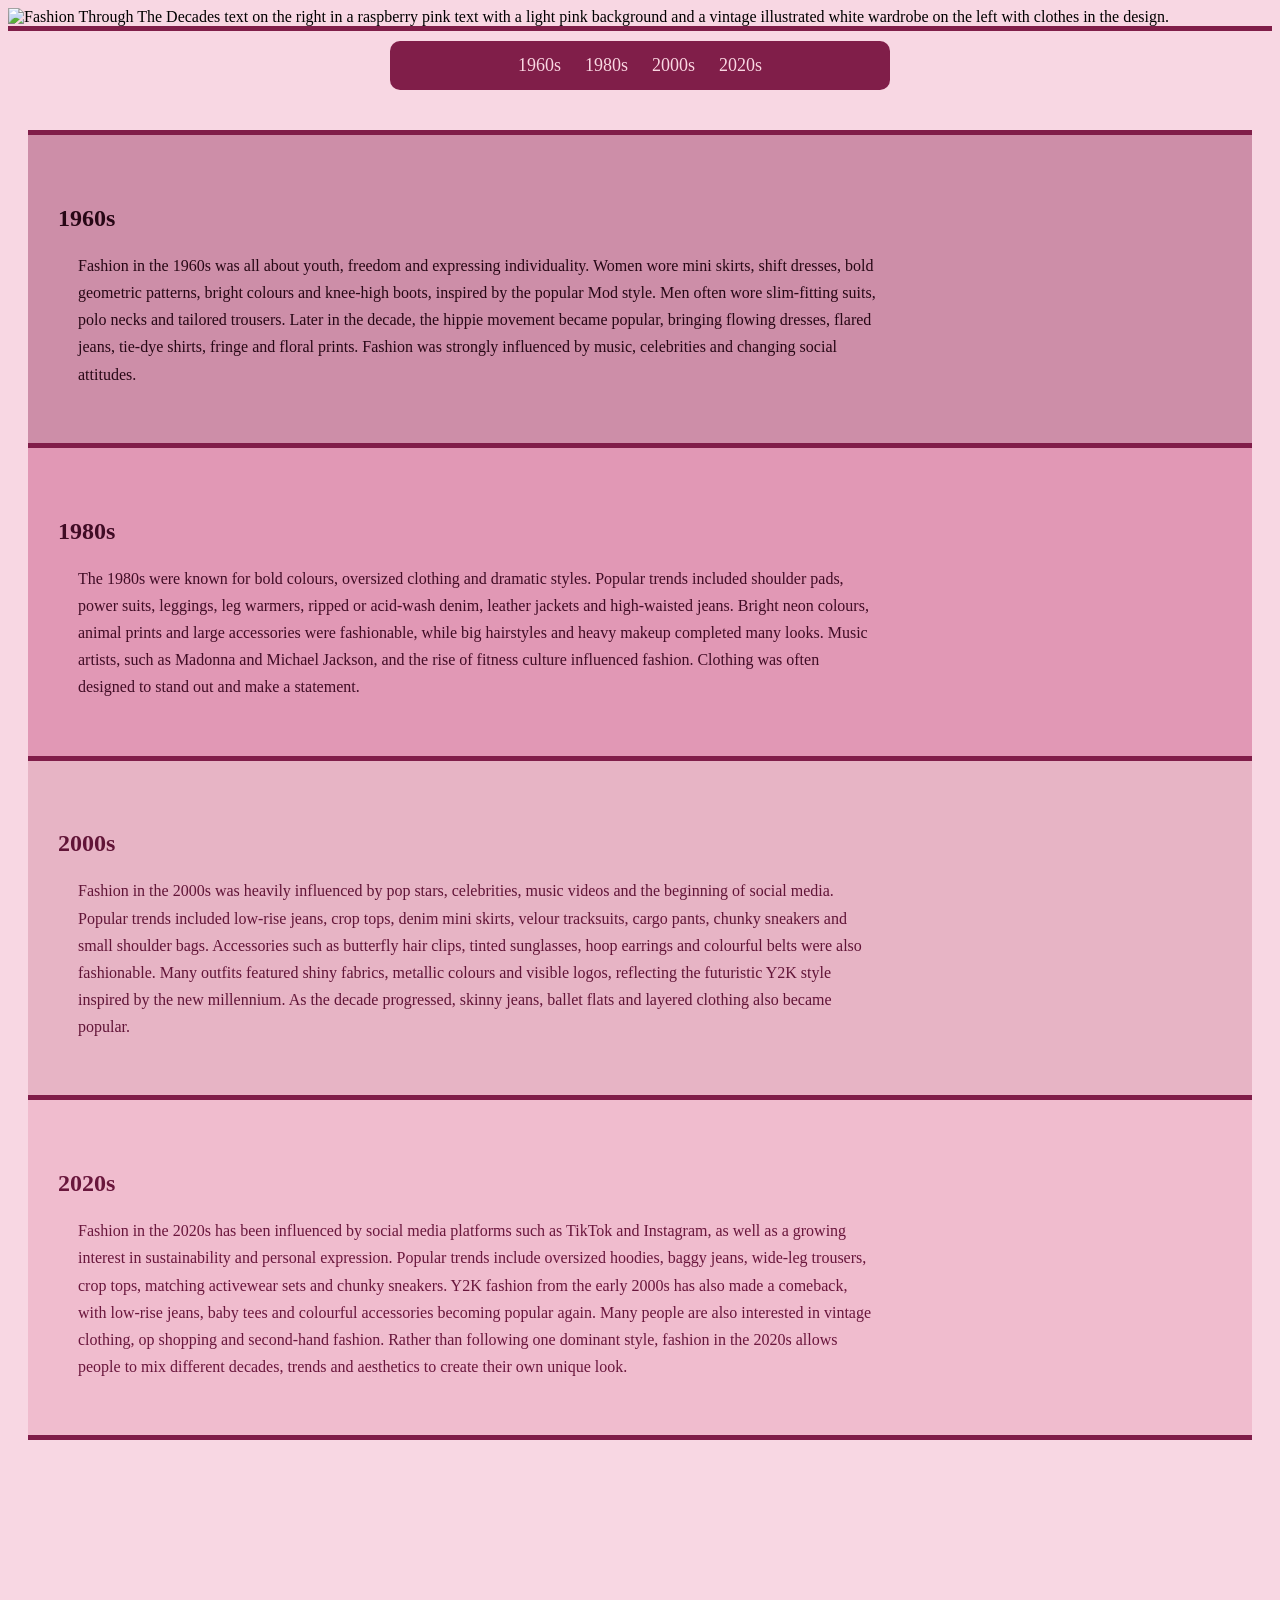
==== index.html @ 9239449c "HTML Code Commenting I have done by code commenting for both HTML Pages which consists of my main pa" ====
<!DOCTYPE html>
<html lang="en">
<head>
    <meta charset="UTF-8">
    <meta name="viewport" content="width=device-width, initial-scale=1.0">
    <title>Document</title>
    <!-- Link to your external CSS stylesheet -->
    <link rel="stylesheet" href="style.css">
</head>
<body class="homePage">
    <!-- Displays the banner at the top of the website -->
    <img src="images/banner.png" alt="Fashion Through The Decades text on the right in a raspberry pink text with a light pink background and a vintage illustrated white wardrobe on 
    the left with clothes in the design." class="banner">
    
    <!-- Adds a decorative line below the banner image -->
      <div class="banner-line"></div>

      <!-- Navigation bar with links to different decades -->
      <nav class="navbar">
        <a href="#1960s">1960s</a>
        <a href="#1980s">1980s</a>
        <a href="#2000s">2000s</a>
        <a href="#2020s">2020s</a>
    </nav>
    
    <!-- Main content section for the website -->
    <section class="slide1">

        <!-- 1960s section: describes the fashion trends in 1960 -->
        <section id="1960s" class="decade-section decade1960s">
            <h2>1960s</h2>
            <p> Fashion in the 1960s was all about youth, freedom and expressing individuality. Women wore mini skirts, 
                shift dresses, bold geometric patterns, bright colours and knee-high boots, inspired by the popular Mod 
                style. Men often wore slim-fitting suits, polo necks and tailored trousers. Later in the decade, the hippie 
                movement became popular, bringing flowing dresses, flared jeans, tie-dye shirts, fringe and floral prints. 
                Fashion was strongly influenced by music, celebrities and changing social attitudes. </p>
            </section>

           <!-- 1980s section; describes the fashion trends in 1980 -->
            <section id="1980s" class="decade-section decade1980s">
            <h2>1980s</h2>
            <p> The 1980s were known for bold colours, oversized clothing and dramatic styles. Popular trends included shoulder 
                pads, power suits, leggings, leg warmers, ripped or acid-wash denim, leather jackets and high-waisted jeans. 
                Bright neon colours, animal prints and large accessories were fashionable, while big hairstyles and heavy
                 makeup completed many looks. Music artists, such as Madonna and Michael Jackson, and the rise of fitness 
                 culture influenced fashion. Clothing was often designed to stand out and make a statement. </p>
            </section>

            <!-- 2000s section: describes the fashion trends in 2000 -->
            <section id="2000s" class="decade-section decade2000s">
            <h2>2000s</h2>
            <p> Fashion in the 2000s was heavily influenced by pop stars, celebrities, music videos and the beginning of social 
                media. Popular trends included low-rise jeans, crop tops, denim mini skirts, velour tracksuits, cargo pants, chunky 
                sneakers and small shoulder bags. Accessories such as butterfly hair clips, tinted sunglasses, hoop earrings and 
                colourful belts were also fashionable. Many outfits featured shiny fabrics, metallic colours and visible logos, 
                reflecting the futuristic Y2K style inspired by the new millennium. As the decade progressed, skinny jeans, ballet 
                flats and layered clothing also became popular. </p>
            </section>


          <!-- 2020s section: describes the fashion trends in 2020 -->
            <section id="2020s" class="decade-section decade2020s">
            <h2>2020s</h2>
            <p> Fashion in the 2020s has been influenced by social media platforms such as TikTok and Instagram, as well as a growing 
                interest in sustainability and personal expression. Popular trends include oversized hoodies, baggy jeans, wide-leg trousers, 
                crop tops, matching activewear sets and chunky sneakers. Y2K fashion from the early 2000s has also made a comeback, with low-rise jeans, 
                baby tees and colourful accessories becoming popular again. Many people are also interested in vintage clothing, op shopping and 
                second-hand fashion. Rather than following one dominant style, fashion in the 2020s allows people to mix different decades, trends and 
                aesthetics to create their own unique look. </p>
            </section>



        </section>
        <!-- Content for the first slide goes here -->
    </section>
    <!-- Your visible website content goes here -->
    <!-- Link to your external JavaScript file -->
    <script src="script.js"></script>
</body>
</html>
---- style.css ----
/* Loads the custom font used throughout the website. */
@font-face {
    font-family: "fashionFont";
    src: url("fonts/fashionFont.ttf") format("truetype");
    font-weight: normal;
    font-style: normal;
    font-display: swap;
}

* {
    box-sizing: border-box;
}

/* Sets the page background colour and removes margins
body {
    margin: 0;
    background: #ffe3f0;
}

/* Positions the video across the screen. */
#myVideo {
    position: fixed;
    width: 100%;
    height: 100%;
    object-fit: contain;
}

.content {
    position: absolute;
    top: 50%;
    left: 50%;
    transform: translate(-50%, -50%);
}

/* Styles the button on the video landing page. */
#myBtn {
    width: 100px;
    font-size: 16px;
    padding: 8px;
    border: none;
    background: #000;
    color: #fff;
    cursor: pointer;

    /* Hides the button until the animation finishes */
      visibility: hidden;
    animation: showButton 0s linear 3.75s forwards;
}
/* Changes the button colour when the user hovers over it. */
#myBtn:hover {
    background: #ddd;
    color: black;
}

@keyframes showButton {
    to {
        visibility: visible;
    }
}
/* Sets the background colour for the home apge */
.homePage {
    background-color: #f8d7e3;
}
/* Makes the banner fill the page width. */
.banner {
    width: 100%;
    height: auto;
    display: block;
}

/* Styles the main section of the website. */
.slide1 {
    background-color: #f8d7e3;
    padding: 20px;
    height: 5000px;
}
/* Adds a pink line underneath the banner. */
.banner-line {
    width: 100%;
    height: 5px;
    background-color: #801E49;
    margin: 0px auto;
}

.navbar{
    display: flex;
    justify-content: center;
    align-items: center;
/* sets the colours and apperance of the nav bar. */
    background-color: #801E49;
    border-radius: 10px;
/* Controls the width and spacing of the nav bar. */
    width: 500px;
    max-width: 900px;
    margin: 10px auto 20px;
    padding: 6px 10px;

    box-sizing: border-box;
}
/* Styles the links in the nav bar. */
.navbar a {
    color: #f9d7e2;
    text-decoration: none;
    font-family: "fashionFont";
    font-size: 18px;

    padding: 8px 12px;
    border-radius: 8px;
    transition: all 0.2s ease;
}

/* Changes the link color when the user hovers of each deacde on the nav bar. */
.navbar a:hover {
   background-color: #f9d7e2;
   color: #801E49;
}

/* Has a smooth scrolling effect when navigating between sections. */
html{
    scroll-behavior: smooth;
}

/* Adds spacing around each of the decad sections. */
.decade-section{
    scroll-margin-top: 20px;
    padding: 50px 30px;
}

/* Sets the width, spacing and line height of the paragraphs. */
p {
    max-width: 800px;
    margin: 5px 0 5px 20px;
    line-height: 1.7;
    padding: 0;
}

/* Applys the custom font to the H2 heading. */
h2 {
 font-family: "fashionFont", serif;
}

/* sets the background and text colours for the 1960s section. */
.decade1960s {
    background-color: #cd8ea8;
    color: #270715;
}
/* Sets the background and text colours for the 1980s section. */
.decade1980s {
    background-color: #e198b5;
    color: #400c25;
}
/* Sets the background and text colours for the 2000s section */
.decade2000s {
    background-color: #e7b4c5;
    color: #611437;
}

/* Sets the background and text colours for the 2020s section. */
.decade2020s {
    background-color: #F0BCCE;
    color: #69163C;
}
/* Adds a pink border between all decade sectiobs. */
.decade1960s,
.decade1980s,
.decade2000s,
.decade2020s {
    border-bottom: 5px solid #801d49;
}

/* Adds a top border above the 1960s section to create a seperation. */
.decade1960s {
    border-top: 5px solid #801E49;
}
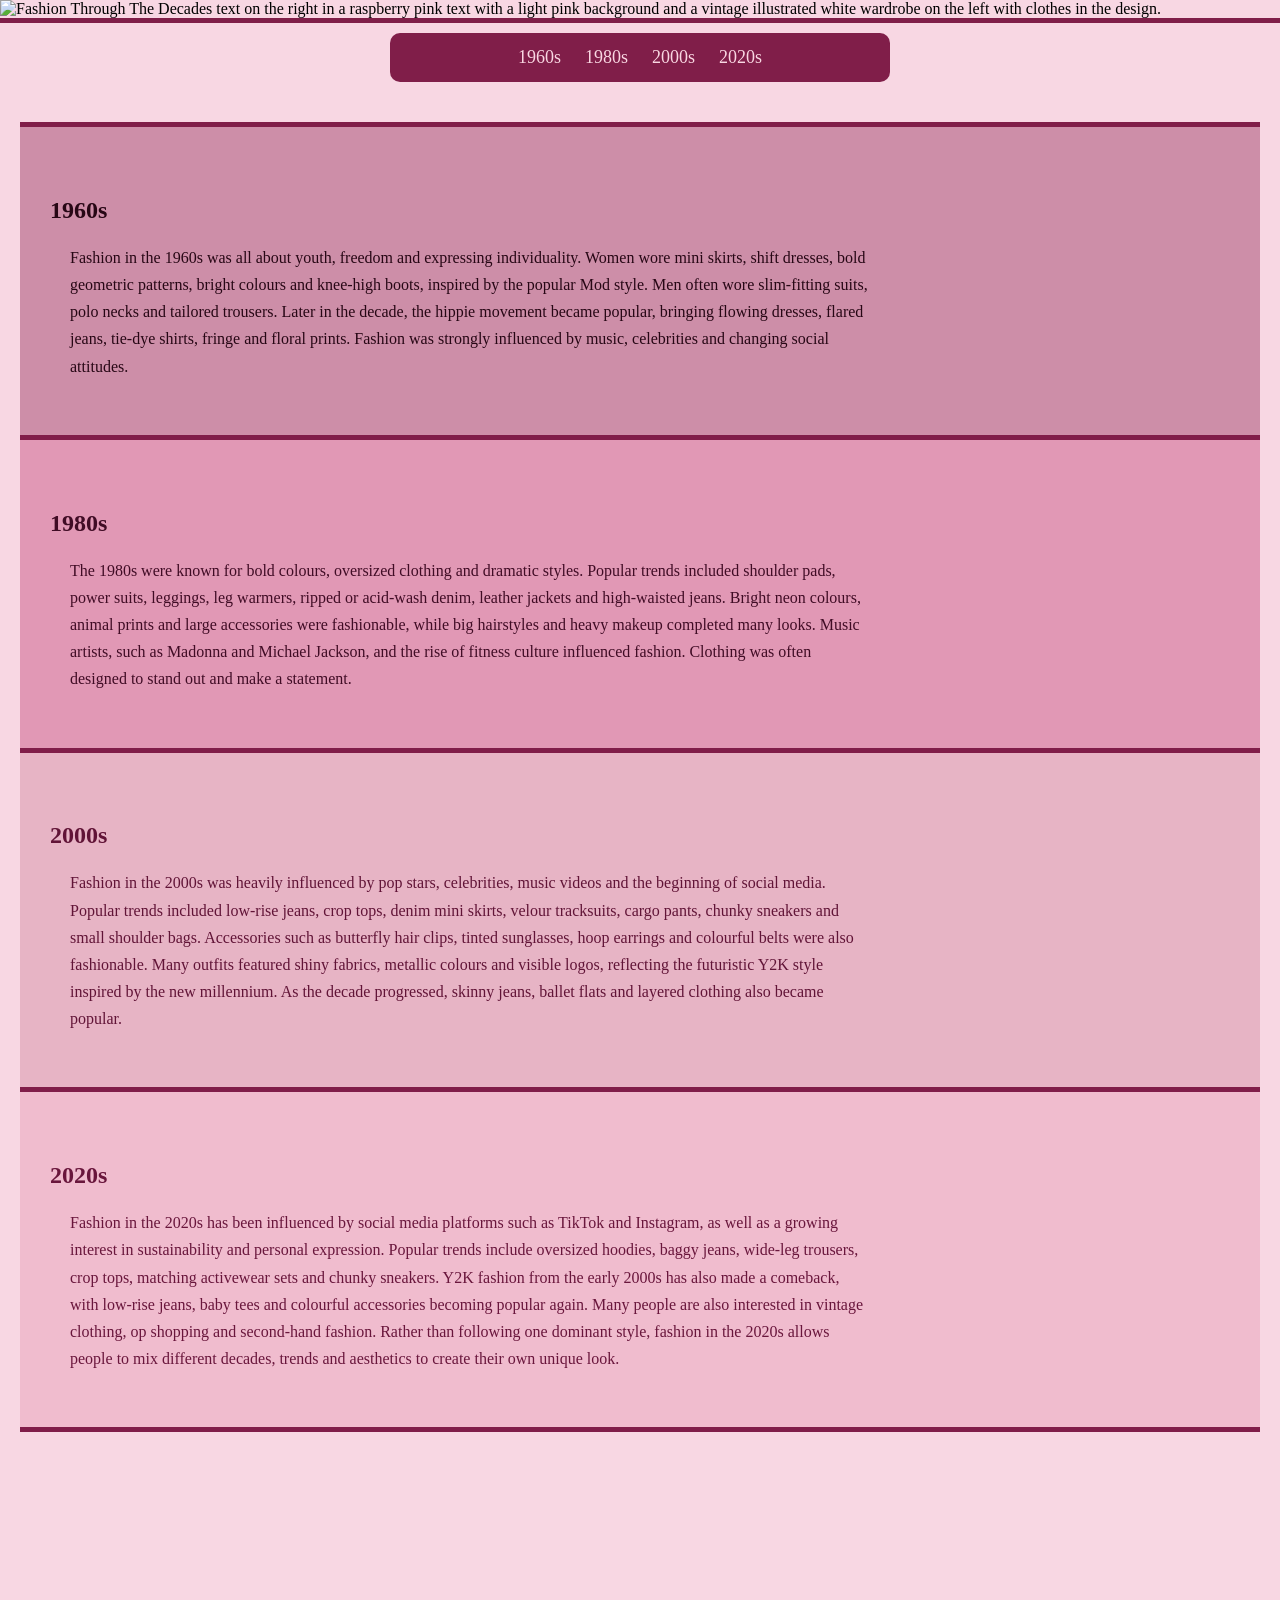
==== commit 62e400fd: "Code Validation I validated all CSS and HTML code for both my landing page and home page. I added th" ====
--- a/index.html
+++ b/index.html
@@ -24,11 +24,11 @@
     </nav>
     
     <!-- Main content section for the website -->
-    <section class="slide1">
+    <div class="slide1">
 
         <!-- 1960s section: describes the fashion trends in 1960 -->
         <section id="1960s" class="decade-section decade1960s">
-            <h2>1960s</h2>
+            <h1>1960s</h1>
             <p> Fashion in the 1960s was all about youth, freedom and expressing individuality. Women wore mini skirts, 
                 shift dresses, bold geometric patterns, bright colours and knee-high boots, inspired by the popular Mod 
                 style. Men often wore slim-fitting suits, polo necks and tailored trousers. Later in the decade, the hippie 
@@ -38,7 +38,7 @@
 
            <!-- 1980s section; describes the fashion trends in 1980 -->
             <section id="1980s" class="decade-section decade1980s">
-            <h2>1980s</h2>
+            <h1>1980s</h1>
             <p> The 1980s were known for bold colours, oversized clothing and dramatic styles. Popular trends included shoulder 
                 pads, power suits, leggings, leg warmers, ripped or acid-wash denim, leather jackets and high-waisted jeans. 
                 Bright neon colours, animal prints and large accessories were fashionable, while big hairstyles and heavy
@@ -48,7 +48,7 @@
 
             <!-- 2000s section: describes the fashion trends in 2000 -->
             <section id="2000s" class="decade-section decade2000s">
-            <h2>2000s</h2>
+            <h1>2000s</h1>
             <p> Fashion in the 2000s was heavily influenced by pop stars, celebrities, music videos and the beginning of social 
                 media. Popular trends included low-rise jeans, crop tops, denim mini skirts, velour tracksuits, cargo pants, chunky 
                 sneakers and small shoulder bags. Accessories such as butterfly hair clips, tinted sunglasses, hoop earrings and 
@@ -60,20 +60,19 @@
 
           <!-- 2020s section: describes the fashion trends in 2020 -->
             <section id="2020s" class="decade-section decade2020s">
-            <h2>2020s</h2>
+            <h1>2020s</h1>
             <p> Fashion in the 2020s has been influenced by social media platforms such as TikTok and Instagram, as well as a growing 
                 interest in sustainability and personal expression. Popular trends include oversized hoodies, baggy jeans, wide-leg trousers, 
                 crop tops, matching activewear sets and chunky sneakers. Y2K fashion from the early 2000s has also made a comeback, with low-rise jeans, 
                 baby tees and colourful accessories becoming popular again. Many people are also interested in vintage clothing, op shopping and 
                 second-hand fashion. Rather than following one dominant style, fashion in the 2020s allows people to mix different decades, trends and 
                 aesthetics to create their own unique look. </p>
-            </section>
 
 
 
         </section>
         <!-- Content for the first slide goes here -->
-    </section>
+    </div>
     <!-- Your visible website content goes here -->
     <!-- Link to your external JavaScript file -->
     <script src="script.js"></script>
--- a/style.css
+++ b/style.css
@@ -11,7 +11,7 @@
     box-sizing: border-box;
 }
 
-/* Sets the page background colour and removes margins
+/* Sets the page background colour and removes margins */
 body {
     margin: 0;
     background: #ffe3f0;
@@ -135,7 +135,7 @@
 }
 
 /* Applys the custom font to the H2 heading. */
-h2 {
+h1 {
  font-family: "fashionFont", serif;
 }
 
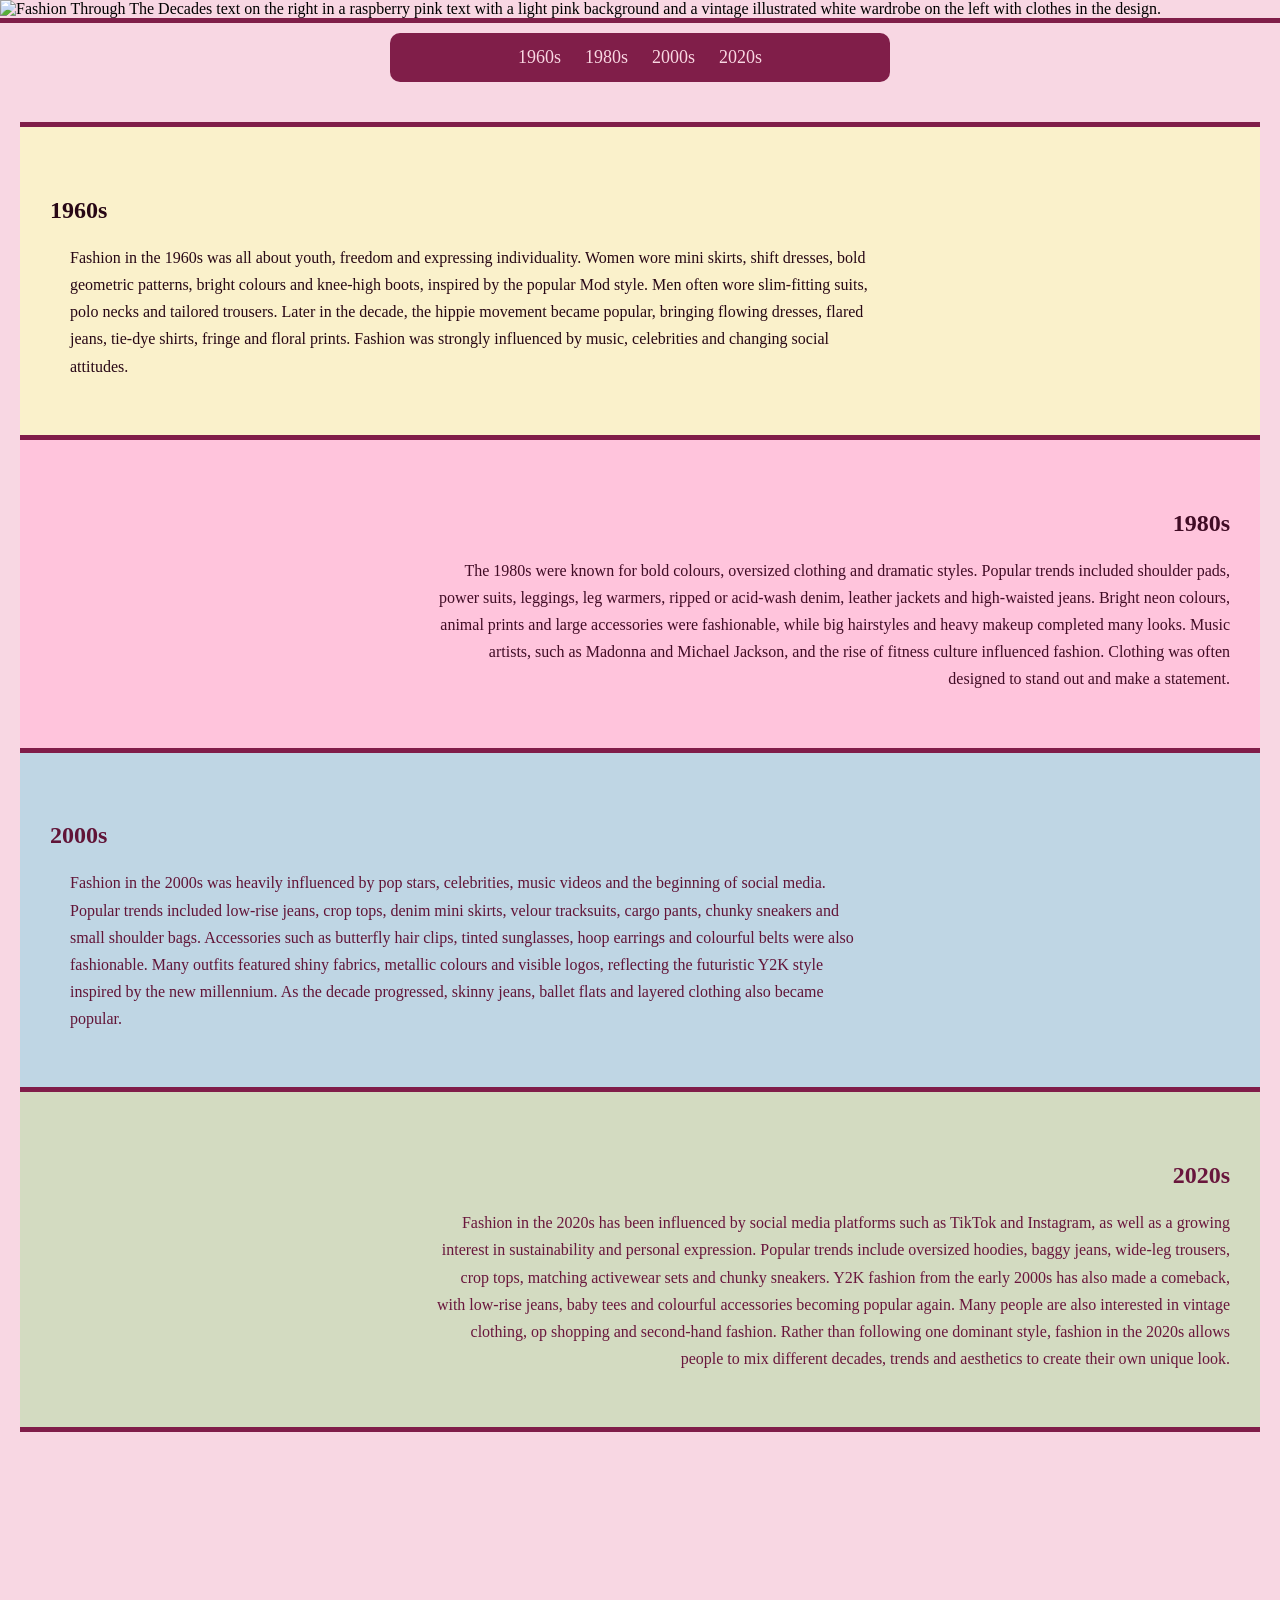
==== commit 1935d484: "New layout For version 2 I have completed the new layout that my end-user wanted.  I have coded it, " ====
--- a/index.html
+++ b/index.html
@@ -27,6 +27,7 @@
     <div class="slide1">
 
         <!-- 1960s section: describes the fashion trends in 1960 -->
+    
         <section id="1960s" class="decade-section decade1960s">
             <h1>1960s</h1>
             <p> Fashion in the 1960s was all about youth, freedom and expressing individuality. Women wore mini skirts, 
@@ -38,17 +39,19 @@
 
            <!-- 1980s section; describes the fashion trends in 1980 -->
             <section id="1980s" class="decade-section decade1980s">
-            <h1>1980s</h1>
+                <h1>1980s</h1>
             <p> The 1980s were known for bold colours, oversized clothing and dramatic styles. Popular trends included shoulder 
                 pads, power suits, leggings, leg warmers, ripped or acid-wash denim, leather jackets and high-waisted jeans. 
                 Bright neon colours, animal prints and large accessories were fashionable, while big hairstyles and heavy
                  makeup completed many looks. Music artists, such as Madonna and Michael Jackson, and the rise of fitness 
                  culture influenced fashion. Clothing was often designed to stand out and make a statement. </p>
             </section>
+     
+            
 
             <!-- 2000s section: describes the fashion trends in 2000 -->
-            <section id="2000s" class="decade-section decade2000s">
-            <h1>2000s</h1>
+            <section id="2000s" class="decade-section decade2000s">  
+                <h1>2000s</h1>
             <p> Fashion in the 2000s was heavily influenced by pop stars, celebrities, music videos and the beginning of social 
                 media. Popular trends included low-rise jeans, crop tops, denim mini skirts, velour tracksuits, cargo pants, chunky 
                 sneakers and small shoulder bags. Accessories such as butterfly hair clips, tinted sunglasses, hoop earrings and 
@@ -56,11 +59,12 @@
                 reflecting the futuristic Y2K style inspired by the new millennium. As the decade progressed, skinny jeans, ballet 
                 flats and layered clothing also became popular. </p>
             </section>
+        
 
 
           <!-- 2020s section: describes the fashion trends in 2020 -->
             <section id="2020s" class="decade-section decade2020s">
-            <h1>2020s</h1>
+                <h1>2020s</h1>
             <p> Fashion in the 2020s has been influenced by social media platforms such as TikTok and Instagram, as well as a growing 
                 interest in sustainability and personal expression. Popular trends include oversized hoodies, baggy jeans, wide-leg trousers, 
                 crop tops, matching activewear sets and chunky sneakers. Y2K fashion from the early 2000s has also made a comeback, with low-rise jeans, 
--- a/style.css
+++ b/style.css
@@ -141,24 +141,28 @@
 
 /* sets the background and text colours for the 1960s section. */
 .decade1960s {
-    background-color: #cd8ea8;
+    background-color: #faf1cb;
     color: #270715;
+    text-align: left;
 }
 /* Sets the background and text colours for the 1980s section. */
 .decade1980s {
-    background-color: #e198b5;
+    background-color: #ffc4dc;
     color: #400c25;
+    text-align: right;
 }
 /* Sets the background and text colours for the 2000s section */
 .decade2000s {
-    background-color: #e7b4c5;
+    background-color: #bfd6e4;
     color: #611437;
+    text-align: left;
 }
 
 /* Sets the background and text colours for the 2020s section. */
 .decade2020s {
-    background-color: #F0BCCE;
+    background-color: #d3dbc1;
     color: #69163C;
+    text-align: right;
 }
 /* Adds a pink border between all decade sectiobs. */
 .decade1960s,
@@ -172,3 +176,15 @@
 .decade1960s {
     border-top: 5px solid #801E49;
 }
+
+.decade1980s,
+.decade2020s {
+    text-align: right;
+}
+
+.decade1980s p,
+.decade2020s p {
+    max-width: 800px;
+    margin-left: auto;
+    margin-right: 0;
+}
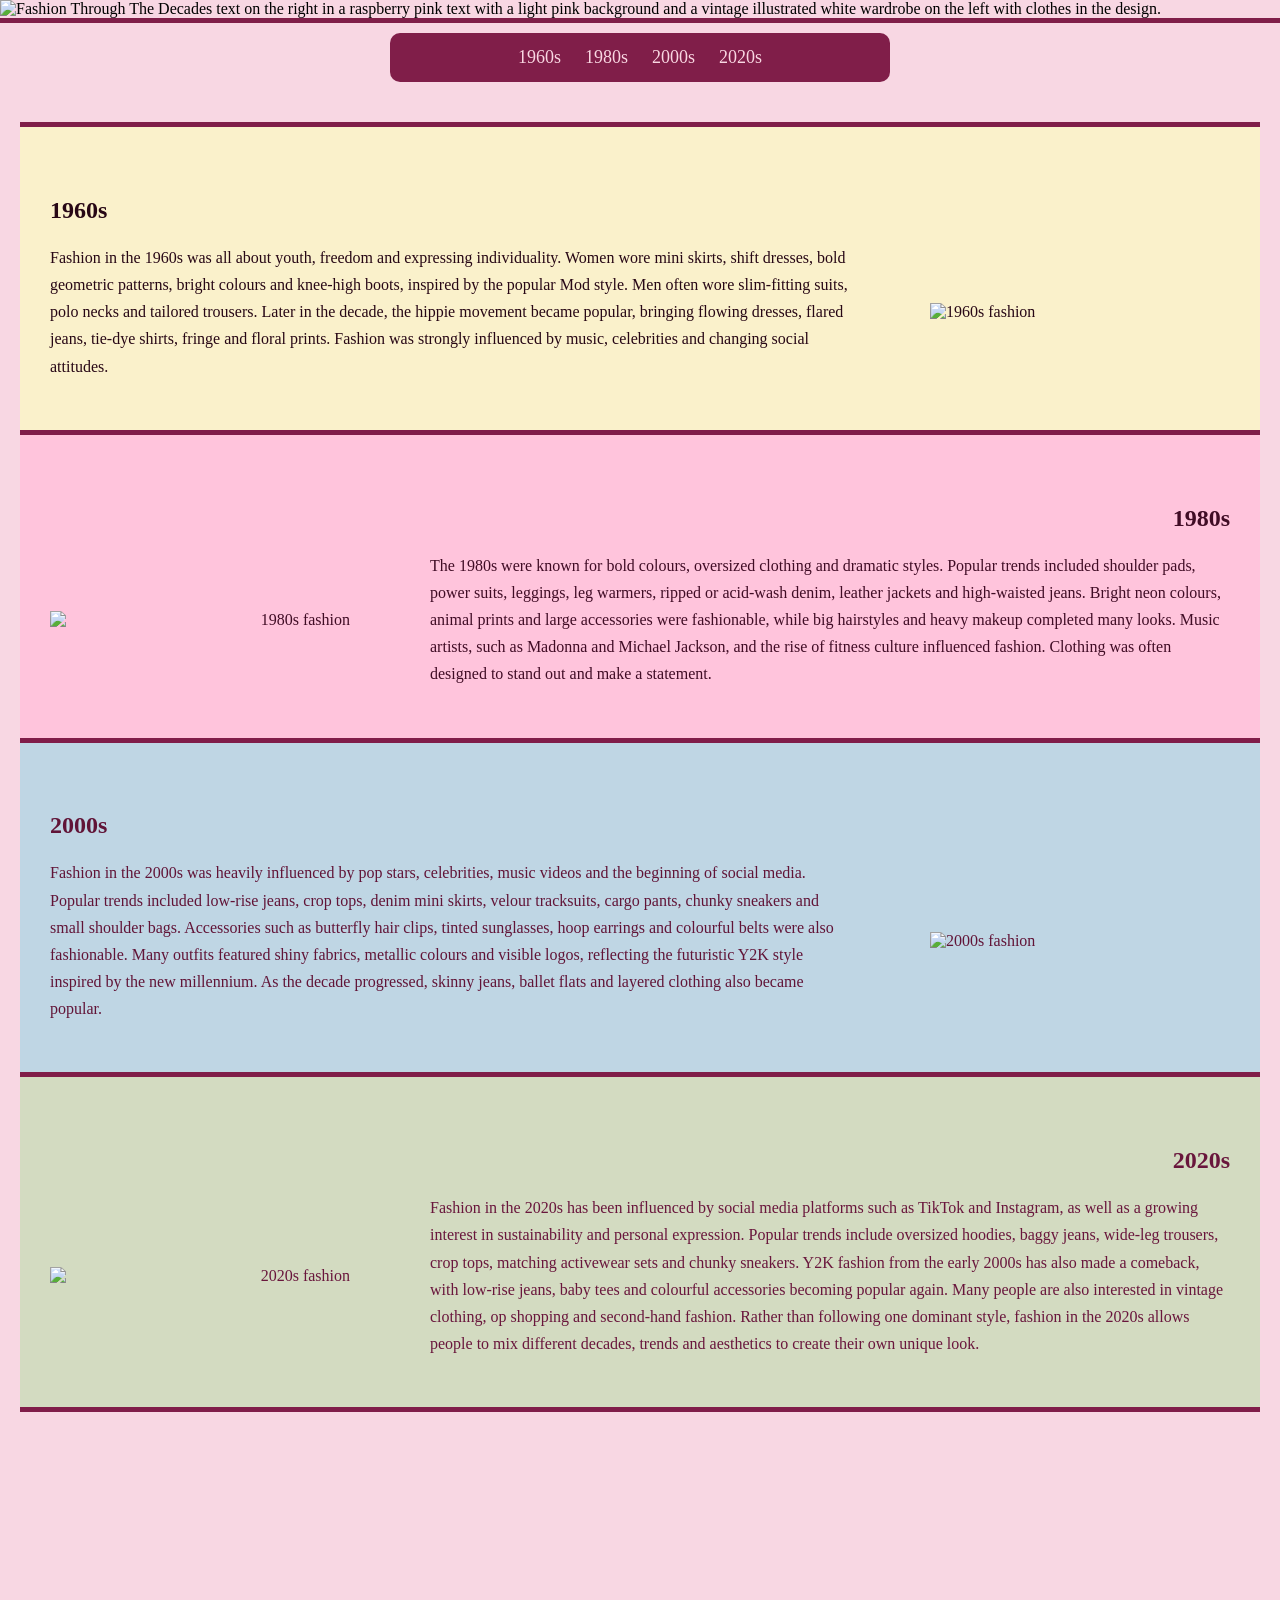
==== commit 87036aa0: "Images added For version 2, I have added images about each decade based on what my end user would li" ====
--- a/index.html
+++ b/index.html
@@ -30,48 +30,60 @@
     
         <section id="1960s" class="decade-section decade1960s">
             <h1>1960s</h1>
+            <div class="decade-content"> 
             <p> Fashion in the 1960s was all about youth, freedom and expressing individuality. Women wore mini skirts, 
                 shift dresses, bold geometric patterns, bright colours and knee-high boots, inspired by the popular Mod 
                 style. Men often wore slim-fitting suits, polo necks and tailored trousers. Later in the decade, the hippie 
                 movement became popular, bringing flowing dresses, flared jeans, tie-dye shirts, fringe and floral prints. 
                 Fashion was strongly influenced by music, celebrities and changing social attitudes. </p>
+            <img src="images/1960s.png" alt="1960s fashion" class="decade-image">
+            </div>
             </section>
 
            <!-- 1980s section; describes the fashion trends in 1980 -->
             <section id="1980s" class="decade-section decade1980s">
                 <h1>1980s</h1>
+                <div class="decade-content"> 
             <p> The 1980s were known for bold colours, oversized clothing and dramatic styles. Popular trends included shoulder 
                 pads, power suits, leggings, leg warmers, ripped or acid-wash denim, leather jackets and high-waisted jeans. 
                 Bright neon colours, animal prints and large accessories were fashionable, while big hairstyles and heavy
                  makeup completed many looks. Music artists, such as Madonna and Michael Jackson, and the rise of fitness 
                  culture influenced fashion. Clothing was often designed to stand out and make a statement. </p>
-            </section>
+           <img src="images/1980s.png" alt="1980s fashion" class="decade-image">
+                </div>
+        </section>
      
+
             
 
             <!-- 2000s section: describes the fashion trends in 2000 -->
             <section id="2000s" class="decade-section decade2000s">  
                 <h1>2000s</h1>
+                <div class="decade-content"> 
             <p> Fashion in the 2000s was heavily influenced by pop stars, celebrities, music videos and the beginning of social 
                 media. Popular trends included low-rise jeans, crop tops, denim mini skirts, velour tracksuits, cargo pants, chunky 
                 sneakers and small shoulder bags. Accessories such as butterfly hair clips, tinted sunglasses, hoop earrings and 
                 colourful belts were also fashionable. Many outfits featured shiny fabrics, metallic colours and visible logos, 
                 reflecting the futuristic Y2K style inspired by the new millennium. As the decade progressed, skinny jeans, ballet 
                 flats and layered clothing also became popular. </p>
-            </section>
+            <img src="images/2000s.png" alt="2000s fashion" class="decade-image">
+            </div>
+        </section>
         
 
 
           <!-- 2020s section: describes the fashion trends in 2020 -->
             <section id="2020s" class="decade-section decade2020s">
                 <h1>2020s</h1>
+                <div class="decade-content"> 
             <p> Fashion in the 2020s has been influenced by social media platforms such as TikTok and Instagram, as well as a growing 
                 interest in sustainability and personal expression. Popular trends include oversized hoodies, baggy jeans, wide-leg trousers, 
                 crop tops, matching activewear sets and chunky sneakers. Y2K fashion from the early 2000s has also made a comeback, with low-rise jeans, 
                 baby tees and colourful accessories becoming popular again. Many people are also interested in vintage clothing, op shopping and 
                 second-hand fashion. Rather than following one dominant style, fashion in the 2020s allows people to mix different decades, trends and 
                 aesthetics to create their own unique look. </p>
-
+                <img src="images/2020s.png" alt="2020s fashion" class="decade-image">
+            </div>
 
 
         </section>
--- a/style.css
+++ b/style.css
@@ -177,14 +177,33 @@
     border-top: 5px solid #801E49;
 }
 
-.decade1980s,
-.decade2020s {
-    text-align: right;
-}
-
-.decade1980s p,
-.decade2020s p {
+.decade-content {
+    display: flex;
+    align-items: center;
+    justify-content: space-between;
+    gap: 30px;
+    width: 100%;
+}
+
+.decade-content p {
+    flex: 1;
+    min-width: 0;
     max-width: 800px;
-    margin-left: auto;
-    margin-right: 0;
-}+    margin: 0;
+    text-align: left;
+}
+
+.decade-image {
+    display: block;
+    width: 300px;
+    max-width: 40%;
+    height: auto;
+    flex-shrink: 0;
+}
+
+.decade1980s .decade-content,
+.decade2020s .decade-content {
+    flex-direction: row-reverse;
+}
+
+
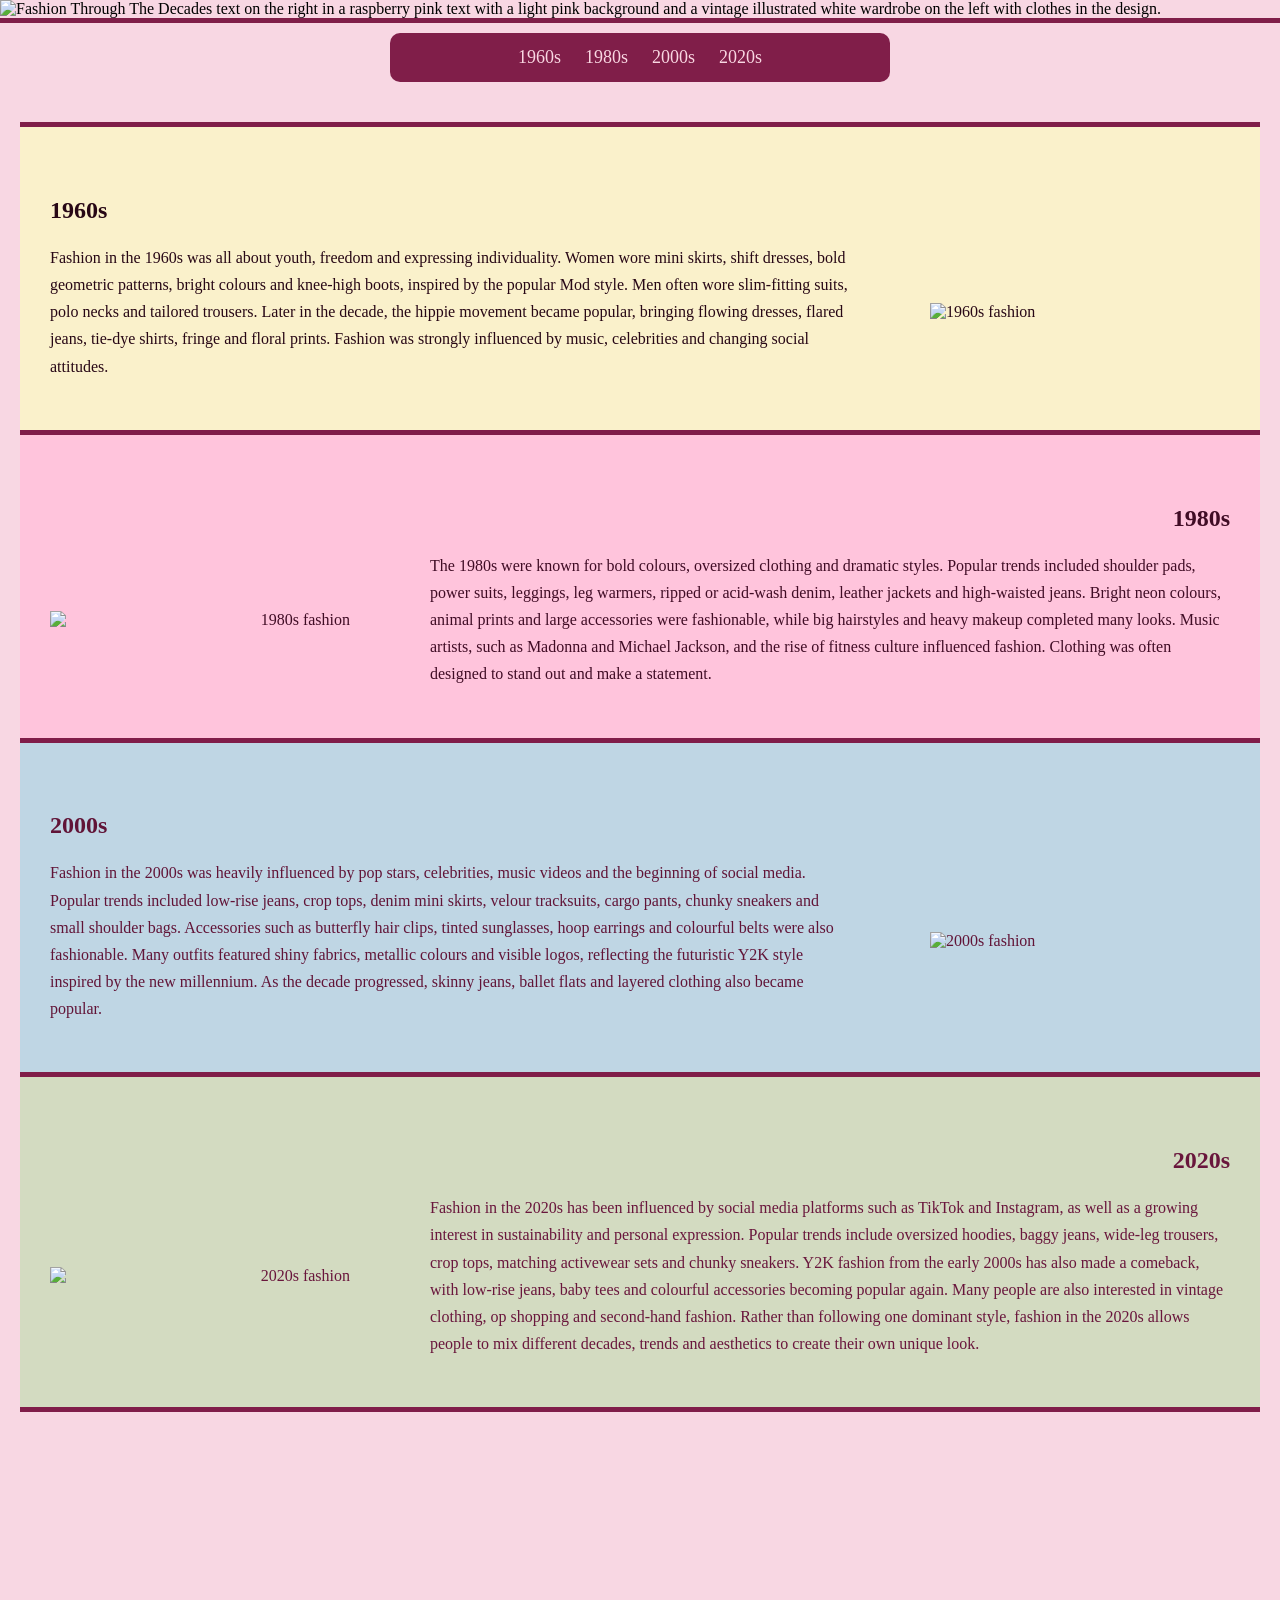
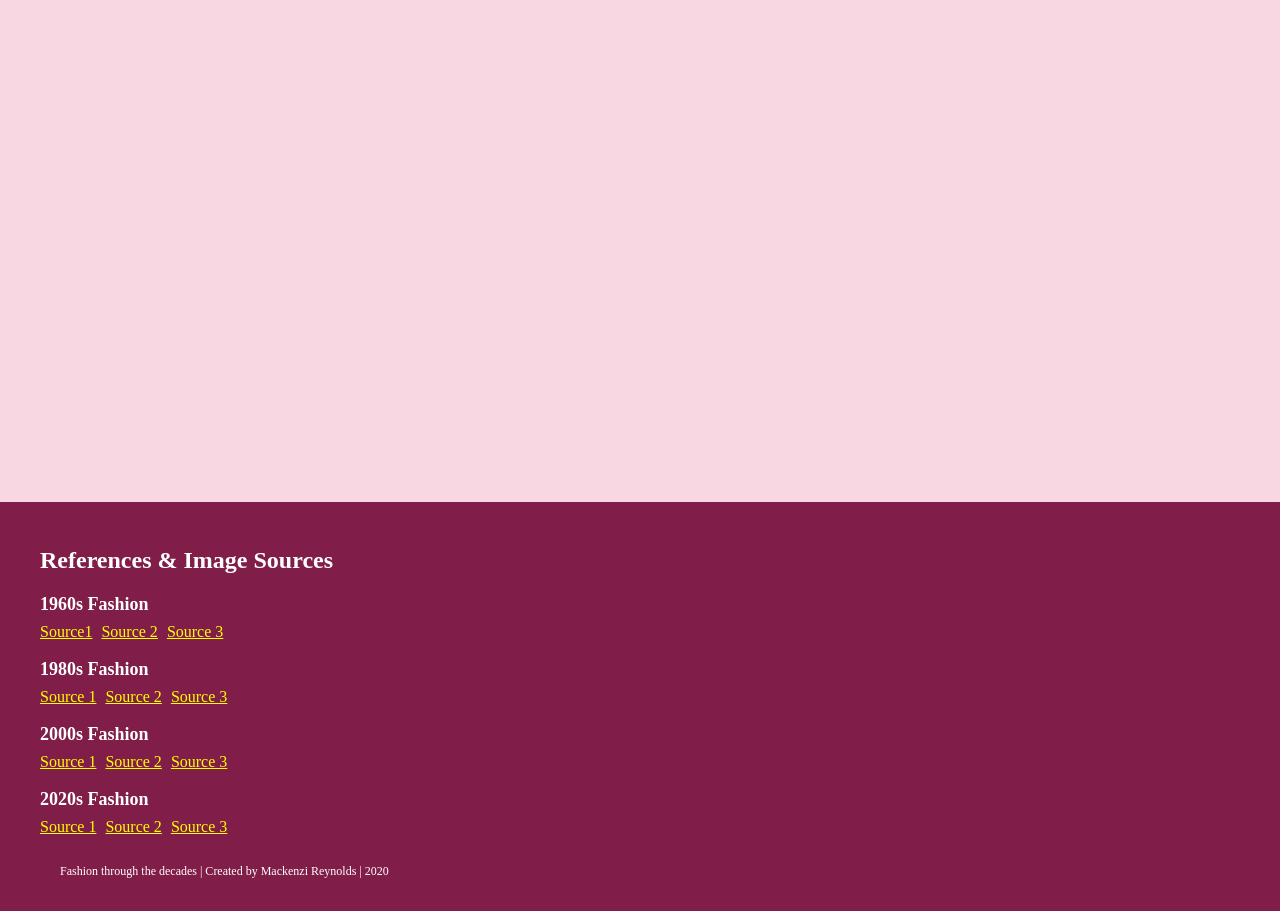
==== commit 7431bd5c: "Footer section w/ Links For version 2 and my images I have had to link where I got each image from e" ====
--- a/index.html
+++ b/index.html
@@ -92,5 +92,31 @@
     <!-- Your visible website content goes here -->
     <!-- Link to your external JavaScript file -->
     <script src="script.js"></script>
+    <footer class="footer"> 
+        <h2> References & Image Sources </h2>
+    <h3> 1960s Fashion </h3>
+    <a href="https://openverse.org/image/60758728-9771-4ba1-879c-fffe92c08791?q=1960s+fashion&p=18">Source1</a>
+    <a href="https://openverse.org/image/a14c5614-9511-4fca-9eb2-868bca00a410?q=1960s+fashion&p=23">Source 2</a>
+    <a href="https://openverse.org/image/4c15702e-456a-444f-8e34-6c875ae4095f?q=1960s+fashion&p=32">Source 3</a>
+    
+    <h3> 1980s Fashion </h3>
+    <a href="https://openverse.org/image/b0887676-9ce0-479c-abf4-4b5b1586164a?q=1980s+fashion&p=29">Source 1</a>
+    <a href="https://openverse.org/image/ddf300af-dc32-485e-959c-215ef347bf8f?q=1980s+fashion&p=19">Source 2</a>
+    <a href="https://openverse.org/image/7e981dff-2518-4f4b-b82c-6ed44c6743c2?q=1980s+fashion&p=48">Source 3</a>
+
+    <h3> 2000s Fashion </h3>
+    <a href="CAMSUxoyKhBlLVRkU0Q3UlhUY3pXcDNNMg5UZFNEN1JYVGN6V3AzTToOckZLNFUxMkE1WjJ0SE0gBCoXCgFzEhBlLVRkU0Q3UlhUY3pXcDNNGAEwAVACGAcgqfjm7w1KCBACGAEgAigB">Source 1</a>
+    <a href="https://www.gettyimages.co.nz/detail/news-photo/american-singer-christina-aguilera-attends-the-2000-news-photo/1219314114?adppopup=true">Source 2</a>
+    <a href="https://www.gettyimages.co.nz/detail/news-photo/model-jade-huber-wears-a-rolled-up-early-2000s-style-spray-news-photo/1415436970?adppopup=true">Source 3</a>
+
+    <h3> 2020s Fashion </h3>
+    <a href="https://www.gettyimages.co.nz/detail/news-photo/bryan-yambao-aka-bryanboy-wears-bottega-veneta-shoes-chanel-news-photo/2200243359?adppopup=true">Source 1</a>
+    <a href="https://www.gettyimages.co.nz/detail/news-photo/guest-wears-colorful-printed-coat-blue-tights-green-fur-news-photo/2196592749?adppopup=true">Source 2</a>
+    <a href="https://www.gettyimages.co.nz/detail/news-photo/guest-wears-sunglasses-a-khaki-gray-blue-wool-fringed-scarf-news-photo/1998848505?adppopup=true">Source 3</a>
+
+    <p class="copyright">
+        Fashion through the decades | Created by Mackenzi Reynolds | 2020
+    </p>
+    </footer>
 </body>
 </html>
--- a/style.css
+++ b/style.css
@@ -72,7 +72,7 @@
 .slide1 {
     background-color: #f8d7e3;
     padding: 20px;
-    height: 5000px;
+    height: 2000px;
 }
 /* Adds a pink line underneath the banner. */
 .banner-line {
@@ -206,4 +206,35 @@
     flex-direction: row-reverse;
 }
 
-
+.footer {
+    background-color: #801E49;
+    color: white;
+    text-align: left;
+    padding: 25px 40px;
+}
+
+.footer h2 {
+    font-family: "fashionFont", serif;
+    text-align: left;
+}
+
+.footer h3 {
+    font-size: 18px;
+    margin-bottom: 8px;
+}
+
+.footer a {
+    color:yellow;
+    margin-right: 5px;
+    transition: color 0.2s ease;
+}
+
+.footer a:hover {
+    color: white;
+}
+
+.footer .copyright {
+    font-size: 12px;
+    margin-top: 25px;
+    text-align: left;
+}
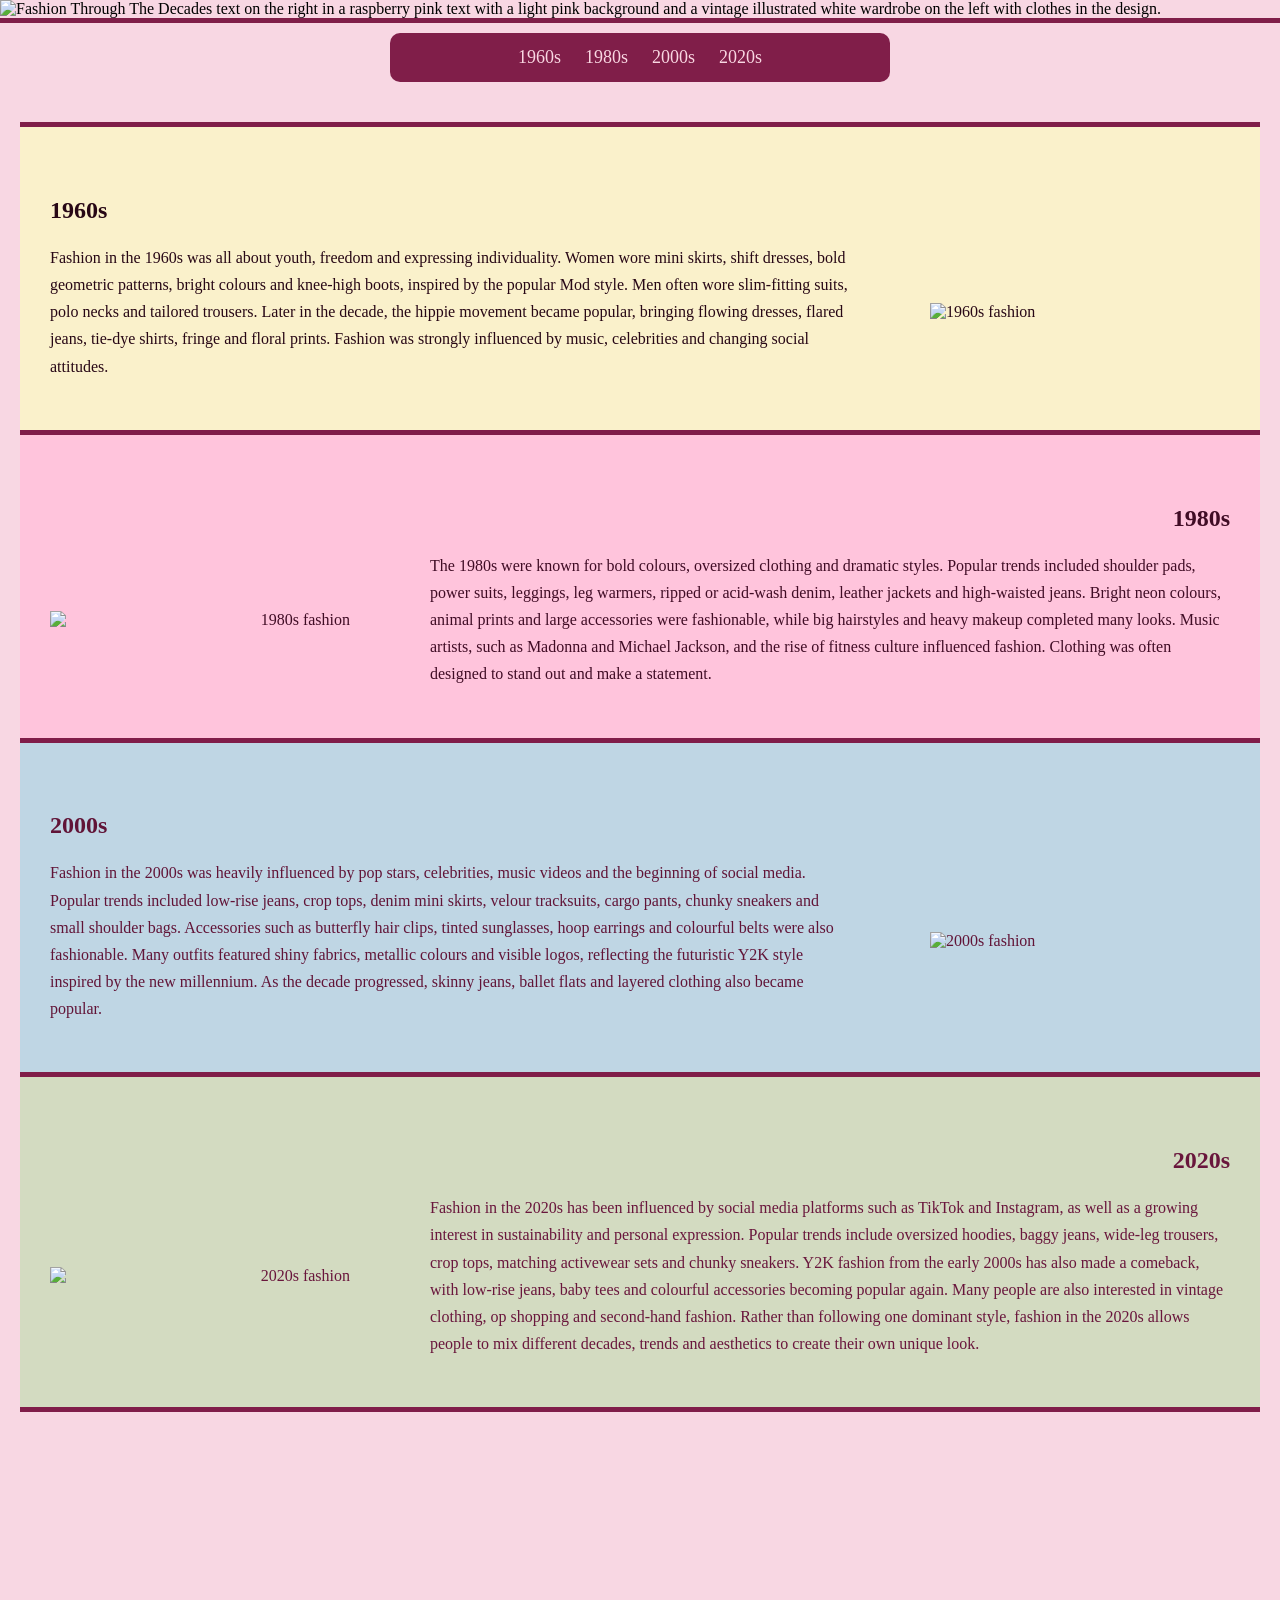
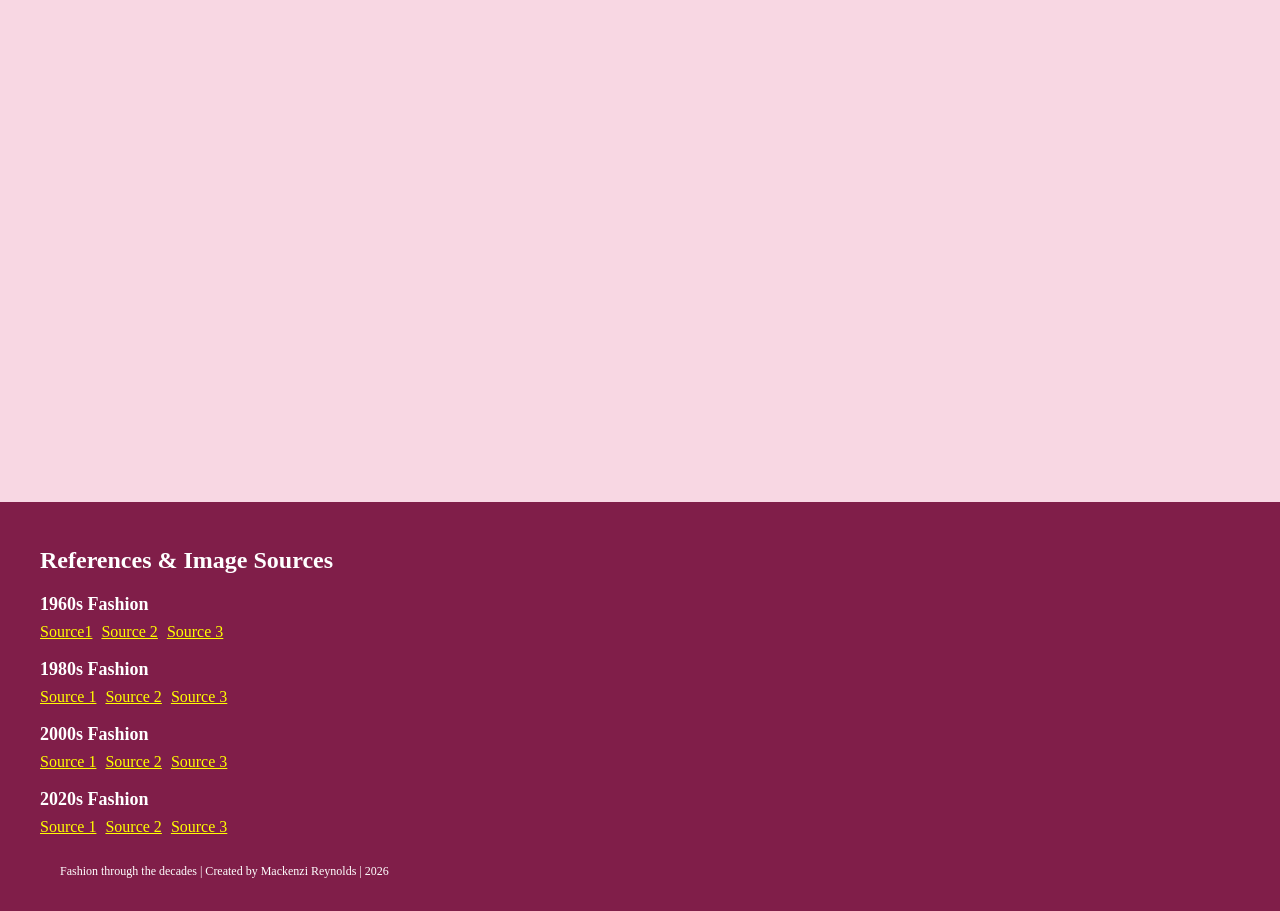
==== commit 002499d1: "New Landing Page For version 2 I had to change my landing page text colour so it would pass a contra" ====
--- a/index.html
+++ b/index.html
@@ -115,7 +115,7 @@
     <a href="https://www.gettyimages.co.nz/detail/news-photo/guest-wears-sunglasses-a-khaki-gray-blue-wool-fringed-scarf-news-photo/1998848505?adppopup=true">Source 3</a>
 
     <p class="copyright">
-        Fashion through the decades | Created by Mackenzi Reynolds | 2020
+        Fashion through the decades | Created by Mackenzi Reynolds | 2026
     </p>
     </footer>
 </body>
--- a/style.css
+++ b/style.css
@@ -38,18 +38,18 @@
     font-size: 16px;
     padding: 8px;
     border: none;
-    background: #000;
+    background: #801E49;
     color: #fff;
     cursor: pointer;
 
     /* Hides the button until the animation finishes */
       visibility: hidden;
-    animation: showButton 0s linear 3.75s forwards;
+    animation: showButton 0s linear 3.85s forwards;
 }
 /* Changes the button colour when the user hovers over it. */
 #myBtn:hover {
-    background: #ddd;
-    color: black;
+    background: #f8d7e3;
+    color: #801d49;
 }
 
 @keyframes showButton {
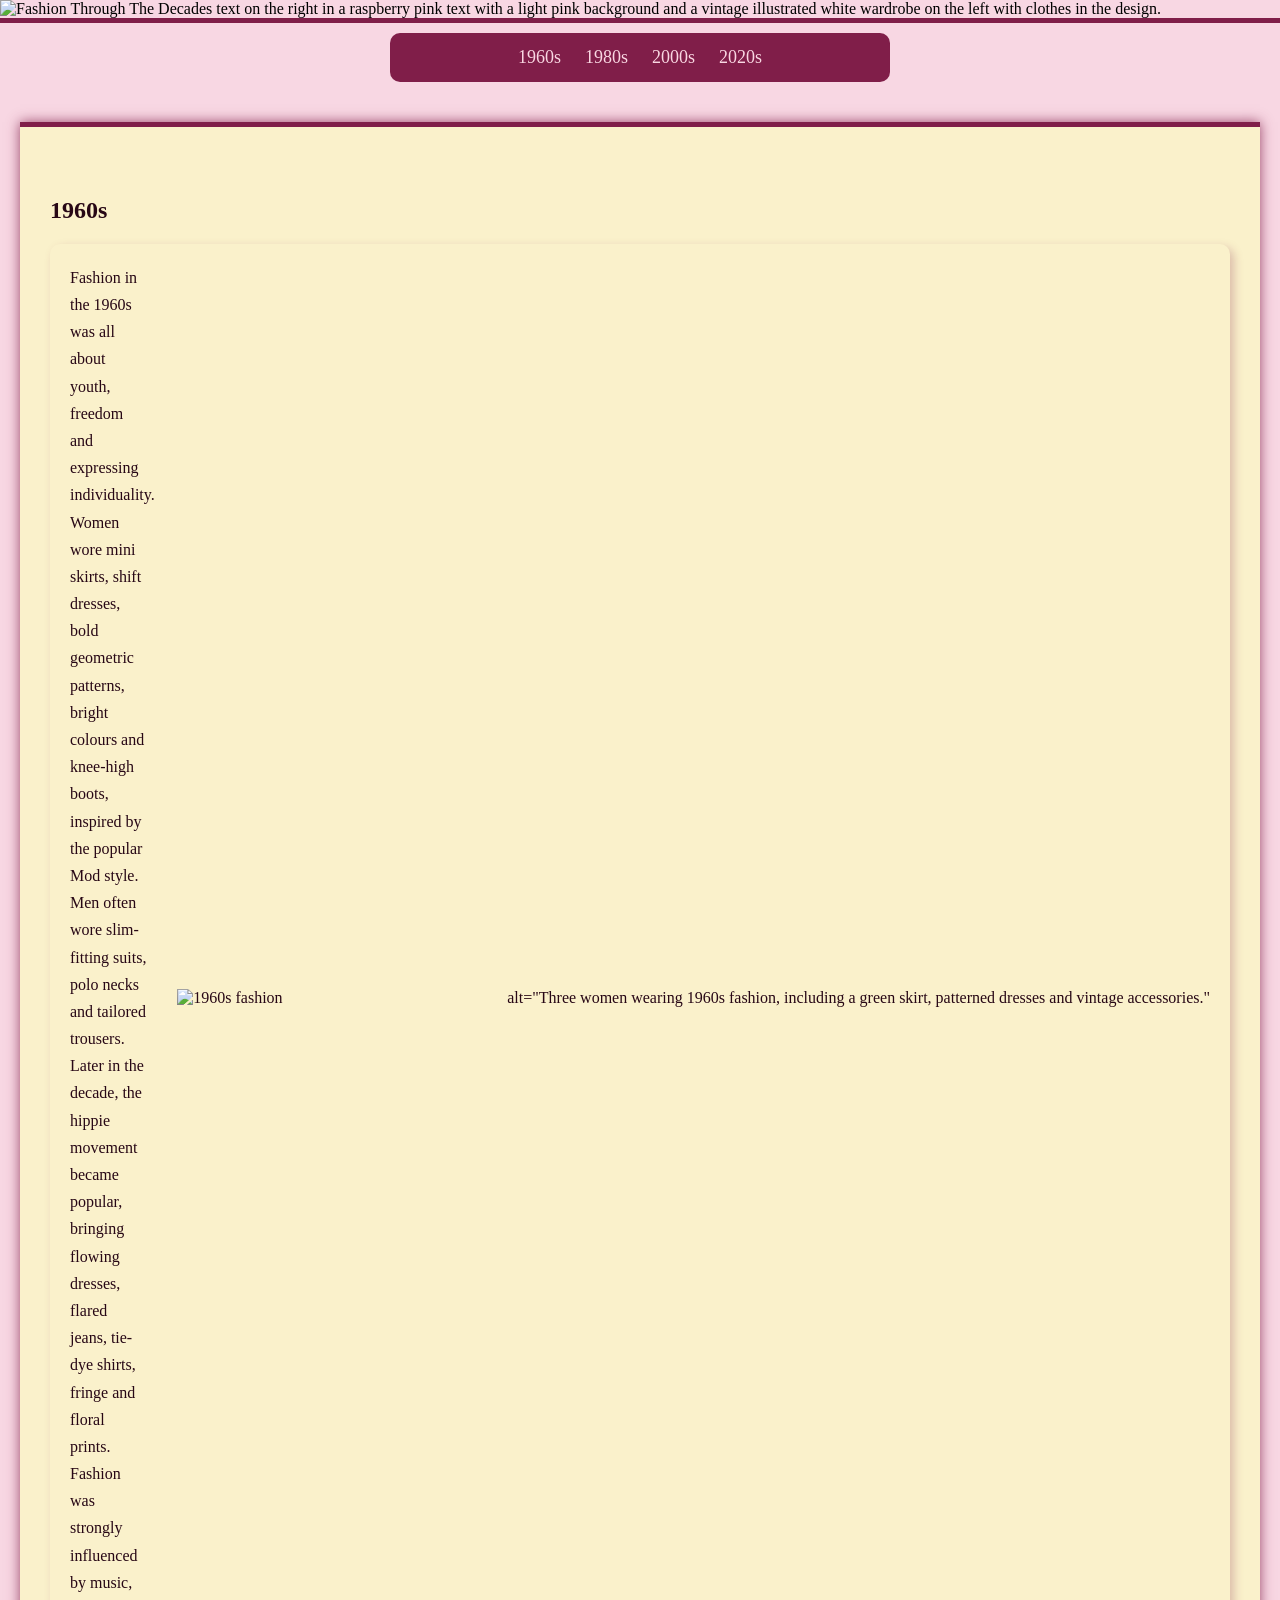
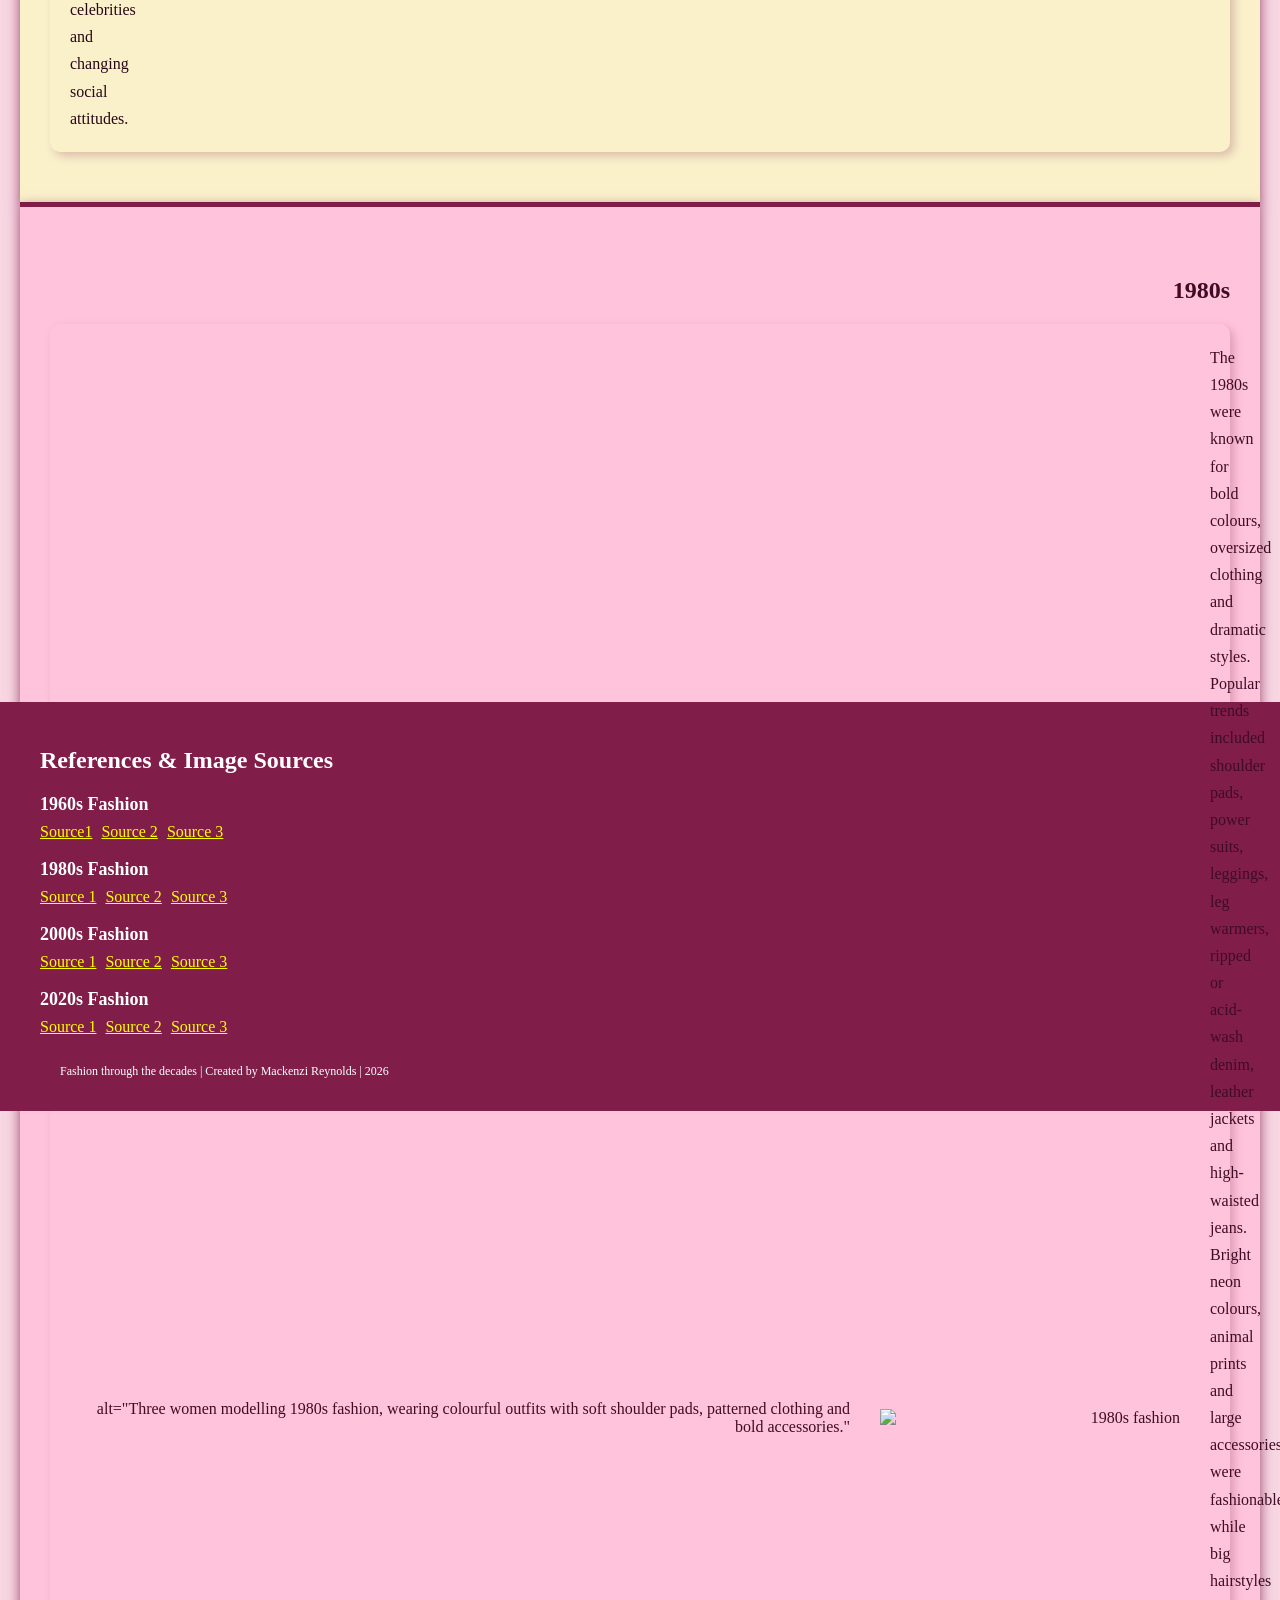
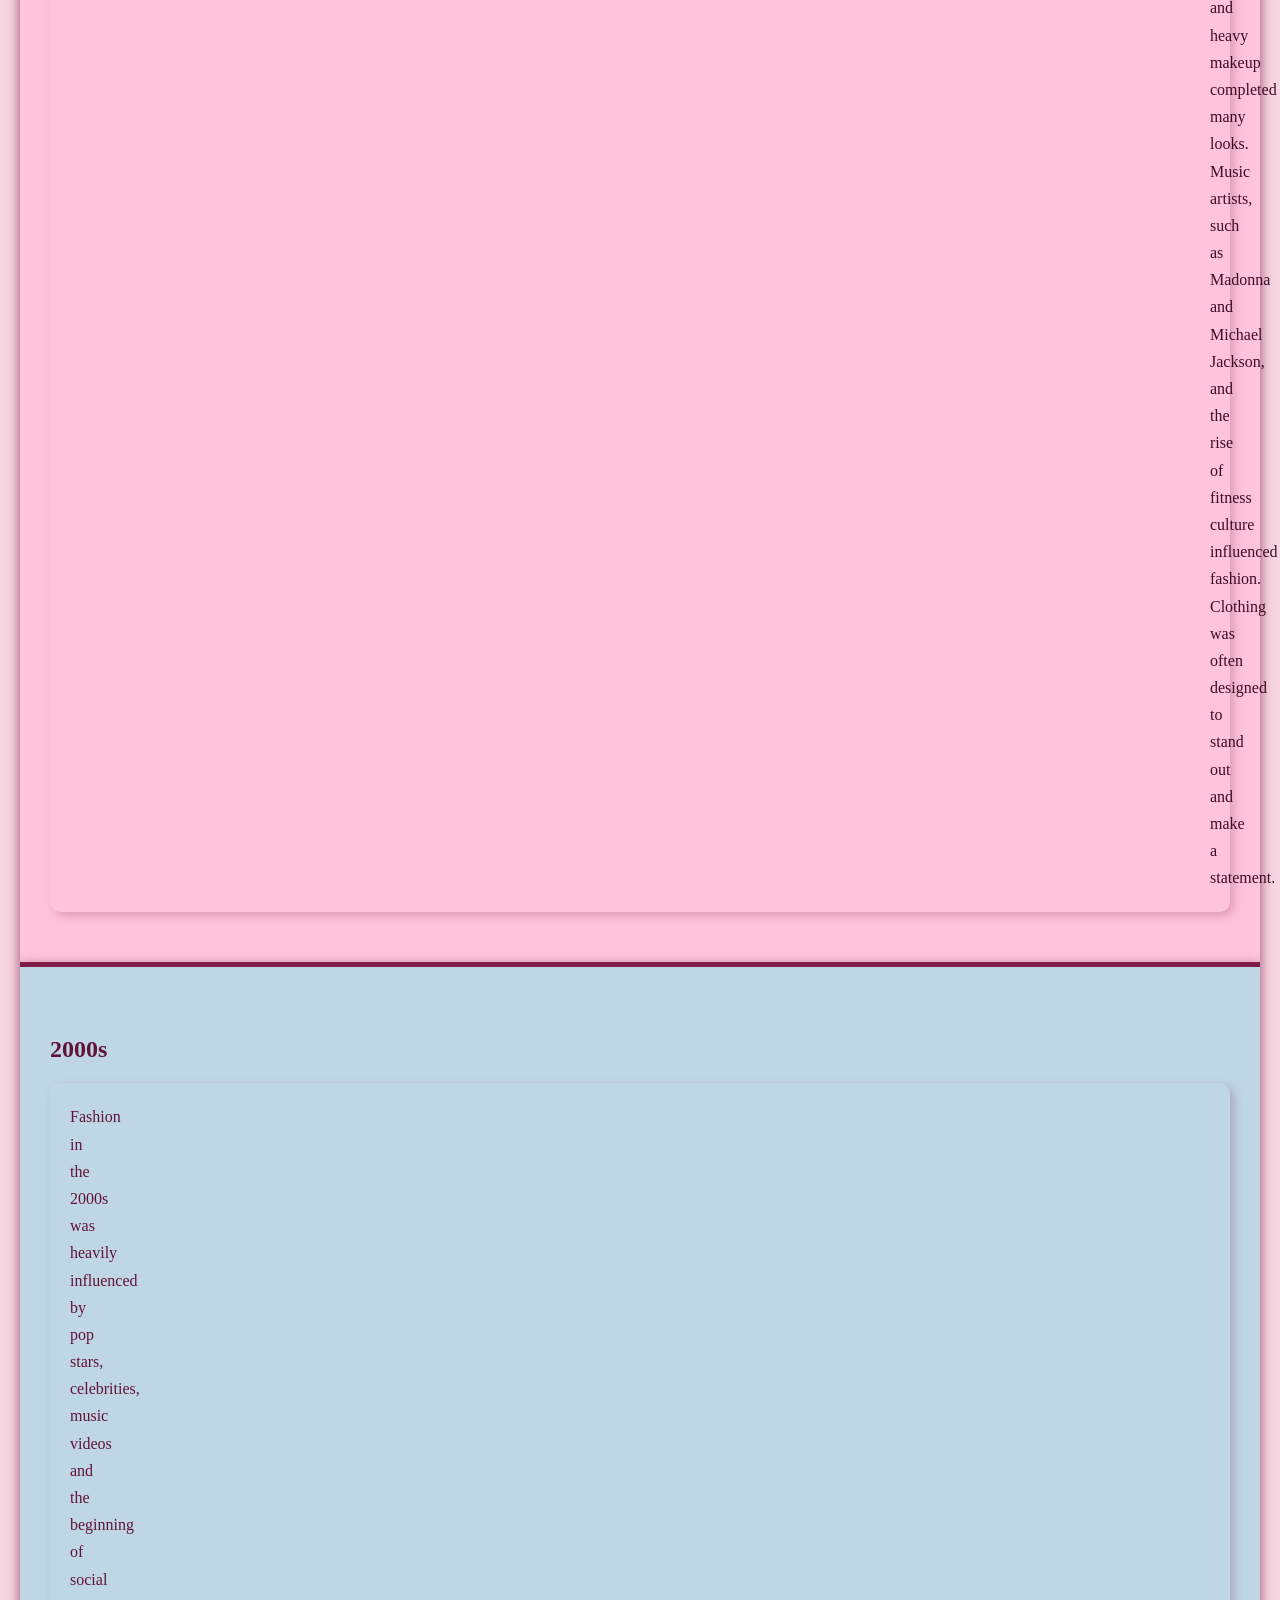
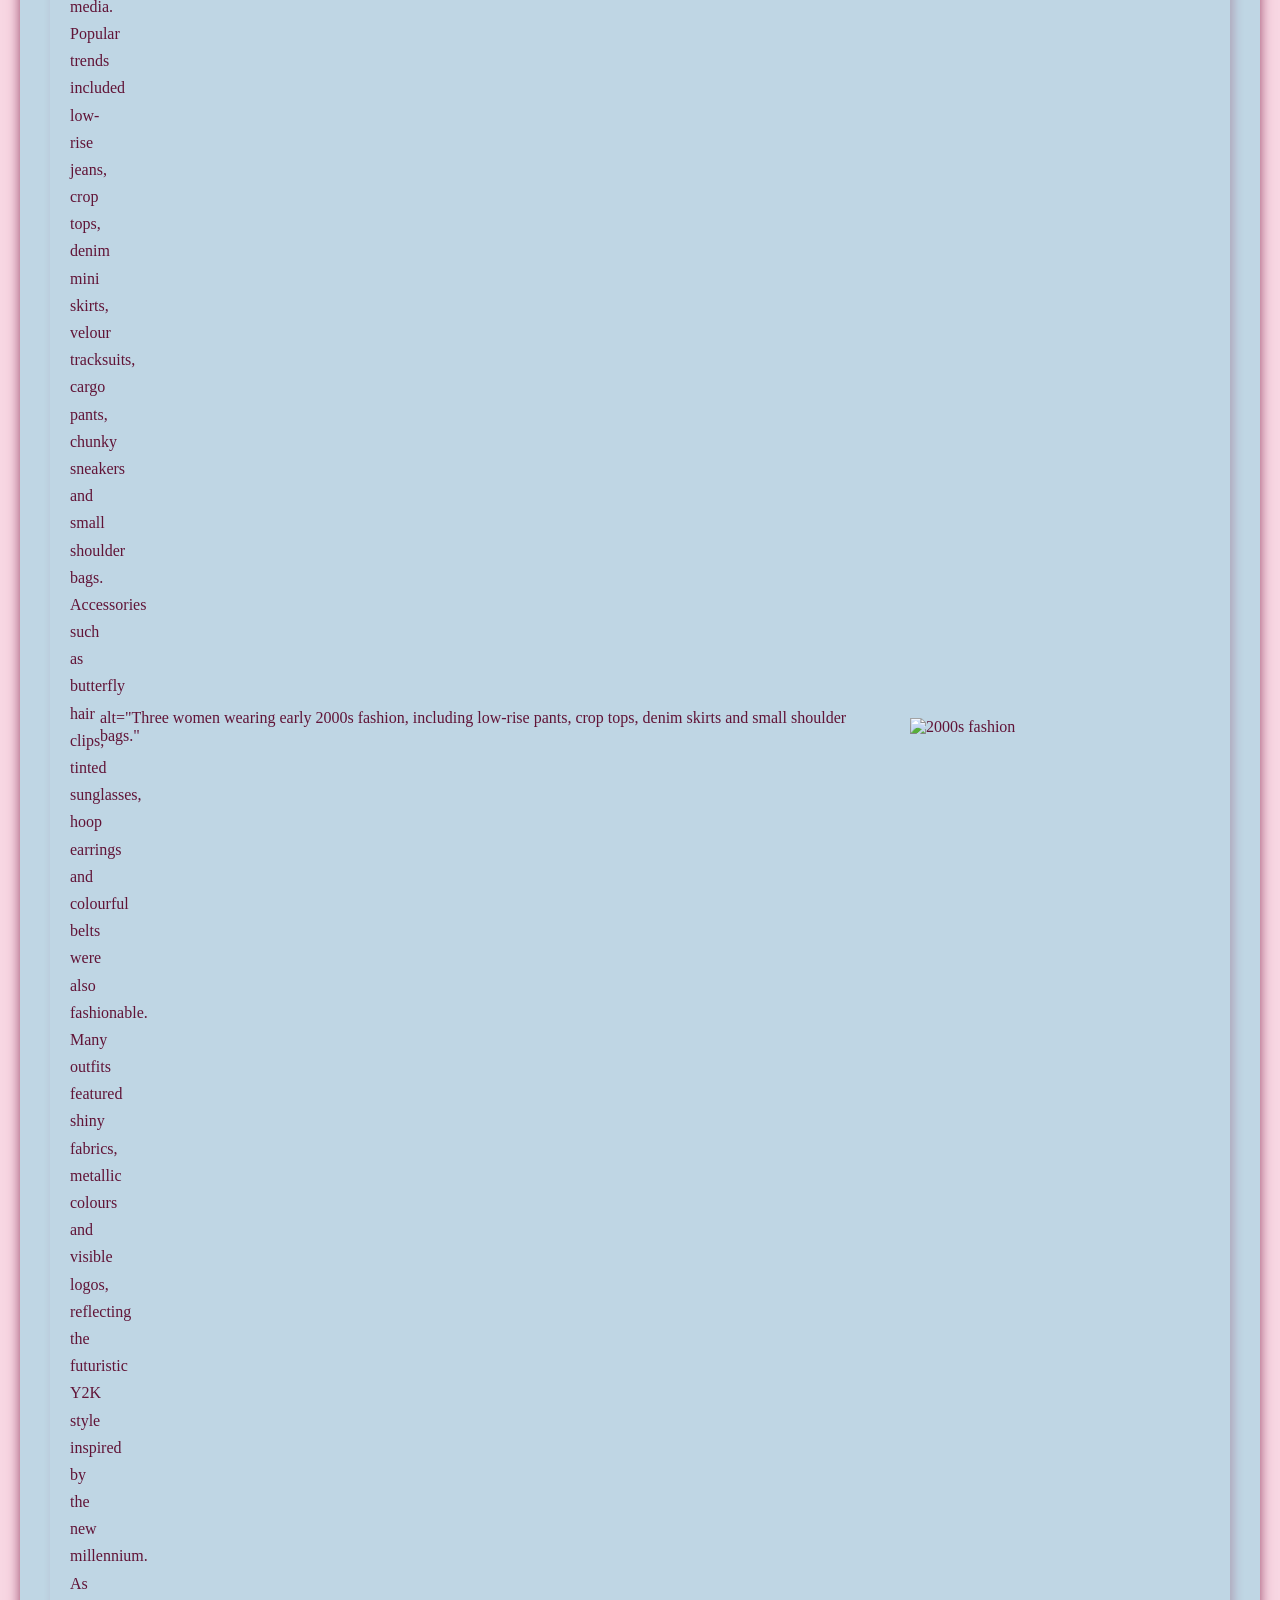
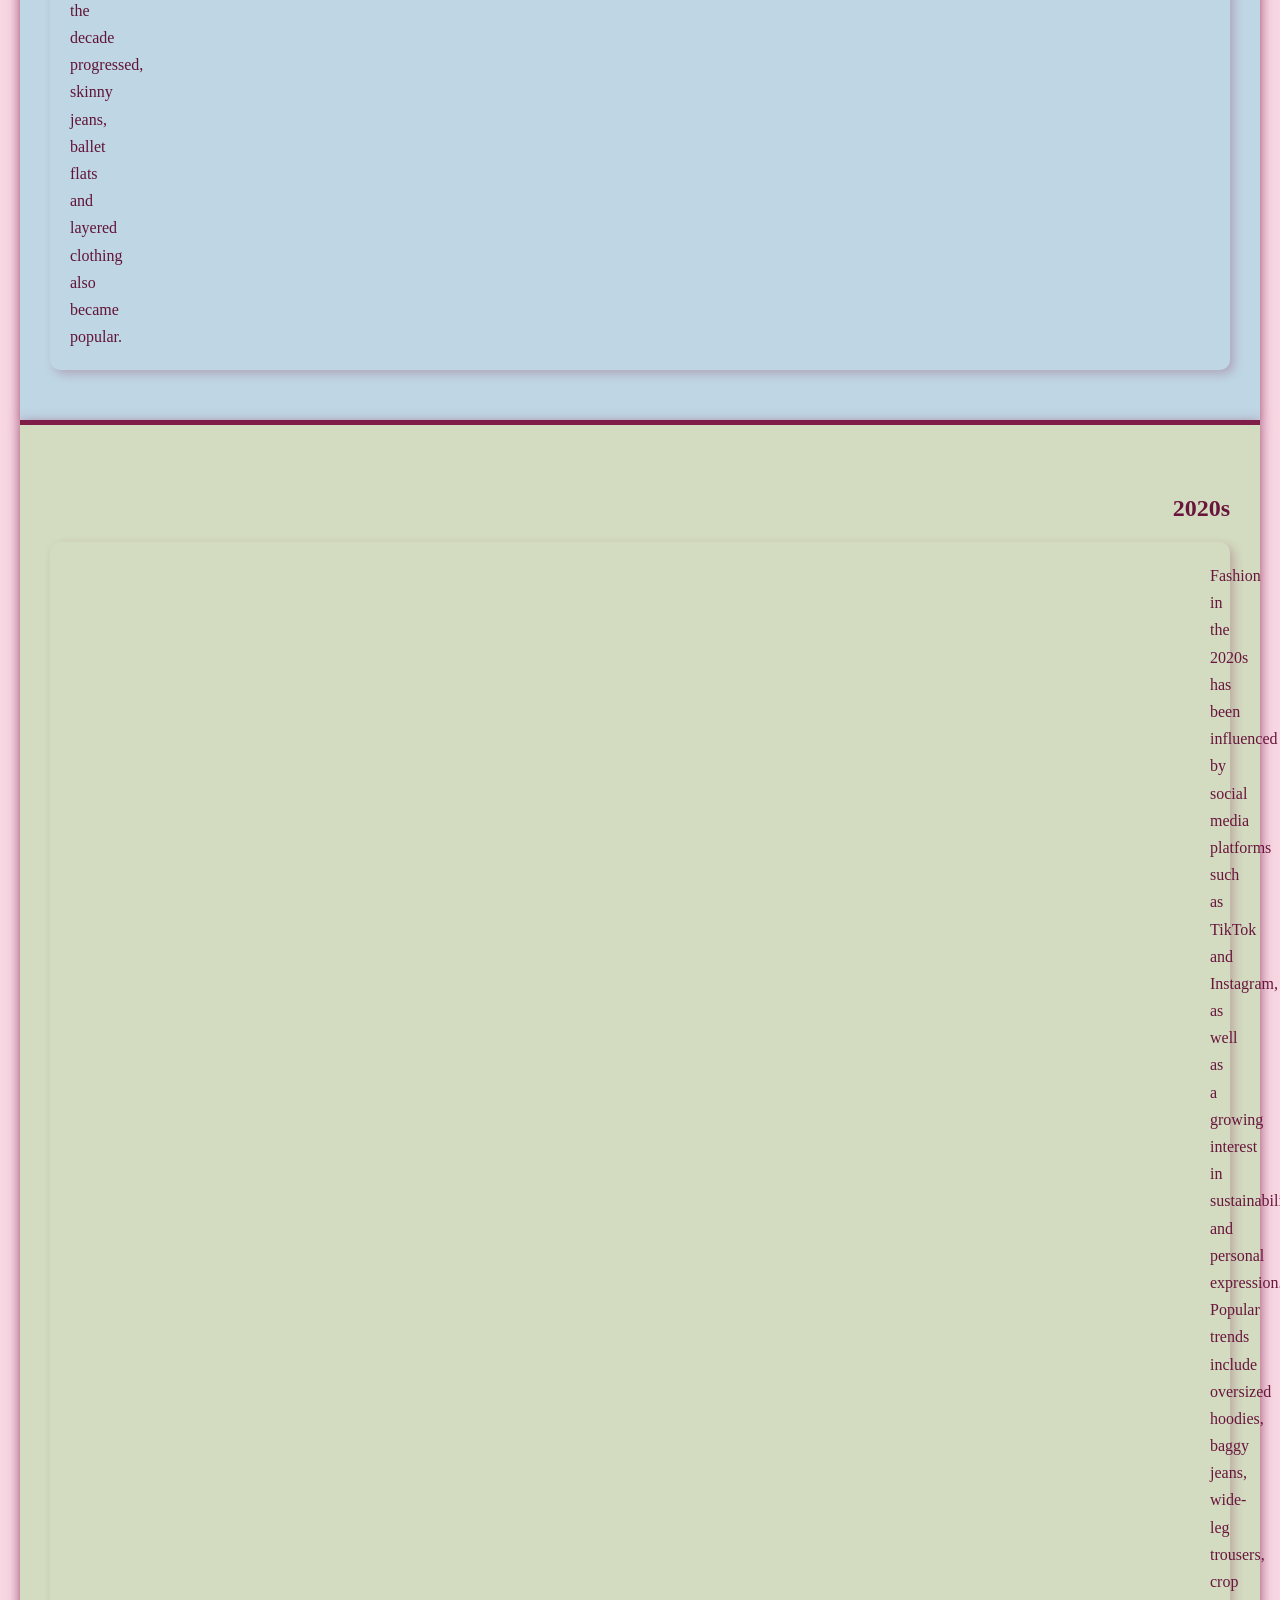
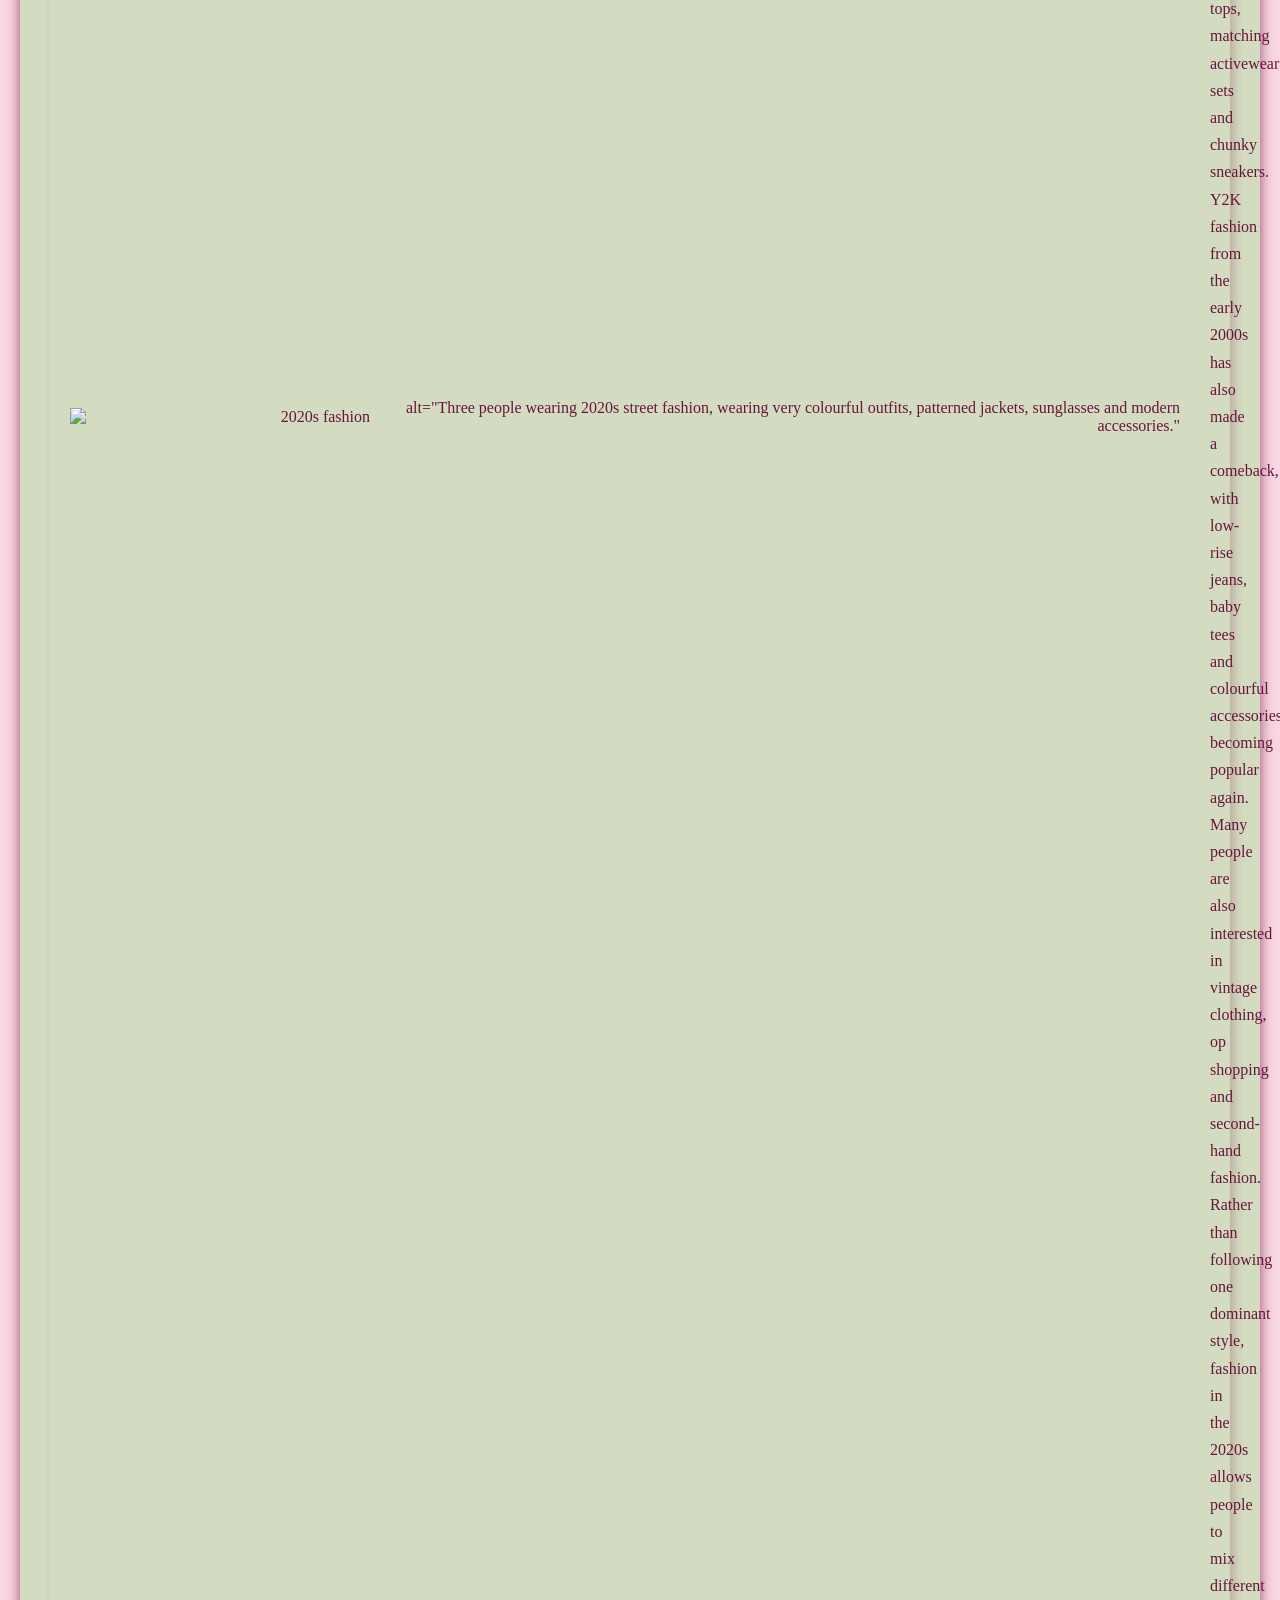
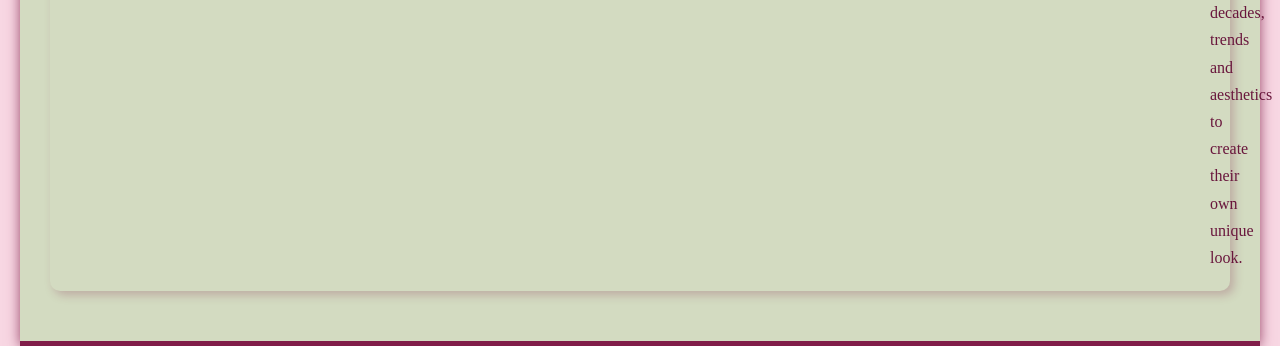
==== commit ae9a6826: "Code Commenting + Alt Attributes I have added update code commenting for my images as well as descri" ====
--- a/index.html
+++ b/index.html
@@ -36,7 +36,9 @@
                 style. Men often wore slim-fitting suits, polo necks and tailored trousers. Later in the decade, the hippie 
                 movement became popular, bringing flowing dresses, flared jeans, tie-dye shirts, fringe and floral prints. 
                 Fashion was strongly influenced by music, celebrities and changing social attitudes. </p>
-            <img src="images/1960s.png" alt="1960s fashion" class="decade-image">
+            <!-- Displays the 1960s fashion image -->
+                <img src="images/1960s.png" alt="1960s fashion" class="decade-image">
+            alt="Three women wearing 1960s fashion, including a green skirt, patterned dresses and vintage accessories."
             </div>
             </section>
 
@@ -49,7 +51,9 @@
                 Bright neon colours, animal prints and large accessories were fashionable, while big hairstyles and heavy
                  makeup completed many looks. Music artists, such as Madonna and Michael Jackson, and the rise of fitness 
                  culture influenced fashion. Clothing was often designed to stand out and make a statement. </p>
-           <img src="images/1980s.png" alt="1980s fashion" class="decade-image">
+          <!-- Displays the 1980s fashion image -->
+                 <img src="images/1980s.png" alt="1980s fashion" class="decade-image">
+                alt="Three women modelling 1980s fashion, wearing colourful outfits with soft shoulder pads, patterned clothing and bold accessories."
                 </div>
         </section>
      
@@ -66,7 +70,9 @@
                 colourful belts were also fashionable. Many outfits featured shiny fabrics, metallic colours and visible logos, 
                 reflecting the futuristic Y2K style inspired by the new millennium. As the decade progressed, skinny jeans, ballet 
                 flats and layered clothing also became popular. </p>
-            <img src="images/2000s.png" alt="2000s fashion" class="decade-image">
+           <!-- Displays the 2000s fashion image -->
+                alt="Three women wearing early 2000s fashion, including low-rise pants, crop tops, denim skirts and small shoulder bags."
+           <img src="images/2000s.png" alt="2000s fashion" class="decade-image">
             </div>
         </section>
         
@@ -82,6 +88,8 @@
                 baby tees and colourful accessories becoming popular again. Many people are also interested in vintage clothing, op shopping and 
                 second-hand fashion. Rather than following one dominant style, fashion in the 2020s allows people to mix different decades, trends and 
                 aesthetics to create their own unique look. </p>
+                <!-- Displays the 2020s fashion image -->
+                alt="Three people wearing 2020s street fashion, wearing very colourful outfits, patterned jackets, sunglasses and modern accessories."
                 <img src="images/2020s.png" alt="2020s fashion" class="decade-image">
             </div>
 
@@ -92,28 +100,34 @@
     <!-- Your visible website content goes here -->
     <!-- Link to your external JavaScript file -->
     <script src="script.js"></script>
+    <!-- Footer containing image sources and copyright information -->
     <footer class="footer"> 
         <h2> References & Image Sources </h2>
+        <!-- Links to the 1960s fashion sources -->
     <h3> 1960s Fashion </h3>
     <a href="https://openverse.org/image/60758728-9771-4ba1-879c-fffe92c08791?q=1960s+fashion&p=18">Source1</a>
     <a href="https://openverse.org/image/a14c5614-9511-4fca-9eb2-868bca00a410?q=1960s+fashion&p=23">Source 2</a>
     <a href="https://openverse.org/image/4c15702e-456a-444f-8e34-6c875ae4095f?q=1960s+fashion&p=32">Source 3</a>
     
+    <!-- Links to the 1980s fashion sources -->
     <h3> 1980s Fashion </h3>
     <a href="https://openverse.org/image/b0887676-9ce0-479c-abf4-4b5b1586164a?q=1980s+fashion&p=29">Source 1</a>
     <a href="https://openverse.org/image/ddf300af-dc32-485e-959c-215ef347bf8f?q=1980s+fashion&p=19">Source 2</a>
     <a href="https://openverse.org/image/7e981dff-2518-4f4b-b82c-6ed44c6743c2?q=1980s+fashion&p=48">Source 3</a>
 
+    <!-- Links to the 2000s fashion sources -->
     <h3> 2000s Fashion </h3>
     <a href="CAMSUxoyKhBlLVRkU0Q3UlhUY3pXcDNNMg5UZFNEN1JYVGN6V3AzTToOckZLNFUxMkE1WjJ0SE0gBCoXCgFzEhBlLVRkU0Q3UlhUY3pXcDNNGAEwAVACGAcgqfjm7w1KCBACGAEgAigB">Source 1</a>
     <a href="https://www.gettyimages.co.nz/detail/news-photo/american-singer-christina-aguilera-attends-the-2000-news-photo/1219314114?adppopup=true">Source 2</a>
     <a href="https://www.gettyimages.co.nz/detail/news-photo/model-jade-huber-wears-a-rolled-up-early-2000s-style-spray-news-photo/1415436970?adppopup=true">Source 3</a>
 
+    <!-- Links to the 2020s fashion sources -->
     <h3> 2020s Fashion </h3>
     <a href="https://www.gettyimages.co.nz/detail/news-photo/bryan-yambao-aka-bryanboy-wears-bottega-veneta-shoes-chanel-news-photo/2200243359?adppopup=true">Source 1</a>
     <a href="https://www.gettyimages.co.nz/detail/news-photo/guest-wears-colorful-printed-coat-blue-tights-green-fur-news-photo/2196592749?adppopup=true">Source 2</a>
     <a href="https://www.gettyimages.co.nz/detail/news-photo/guest-wears-sunglasses-a-khaki-gray-blue-wool-fringed-scarf-news-photo/1998848505?adppopup=true">Source 3</a>
-
+ 
+    <!-- Displays the website copyright information -->
     <p class="copyright">
         Fashion through the decades | Created by Mackenzi Reynolds | 2026
     </p>
--- a/style.css
+++ b/style.css
@@ -72,7 +72,7 @@
 .slide1 {
     background-color: #f8d7e3;
     padding: 20px;
-    height: 2000px;
+    height: 2200px;
 }
 /* Adds a pink line underneath the banner. */
 .banner-line {
@@ -177,14 +177,20 @@
     border-top: 5px solid #801E49;
 }
 
+/* Arranges each decades paragraph and image to be side by side */
 .decade-content {
     display: flex;
     align-items: center;
     justify-content: space-between;
     gap: 30px;
     width: 100%;
-}
-
+    padding: 20px;
+    border-radius: 10px;
+    /* Adds a show around the content box */
+    box-shadow: 4px 4px 10px rgba(128, 30, 73, 0.25)
+}
+
+/* Controls the paragraph size and alignment inside each box */
 .decade-content p {
     flex: 1;
     min-width: 0;
@@ -193,6 +199,7 @@
     text-align: left;
 }
 
+/* Sets the size of the decade images */
 .decade-image {
     display: block;
     width: 300px;
@@ -201,11 +208,13 @@
     flex-shrink: 0;
 }
 
+/* Places images on the left for the 1980s and 2020s section */
 .decade1980s .decade-content,
 .decade2020s .decade-content {
     flex-direction: row-reverse;
 }
 
+/* Styles the references footer */
 .footer {
     background-color: #801E49;
     color: white;
@@ -213,6 +222,7 @@
     padding: 25px 40px;
 }
 
+/* Styles the main footer heading */
 .footer h2 {
     font-family: "fashionFont", serif;
     text-align: left;
@@ -223,18 +233,28 @@
     margin-bottom: 8px;
 }
 
+/* Styles the source links */
 .footer a {
     color:yellow;
     margin-right: 5px;
     transition: color 0.2s ease;
 }
 
+/* Changes the link colour when the user hovers */
 .footer a:hover {
     color: white;
 }
 
+/* Styles the copyright text */
 .footer .copyright {
     font-size: 12px;
     margin-top: 25px;
     text-align: left;
+}
+/* Adds a brighter shadow border around each decade section */
+.decade1960s,
+.decade1980s,
+.decade2000s,
+.decade2020s {
+    box-shadow: 0px 0px 12px rgba(128, 30, 73, 0.8);
 }
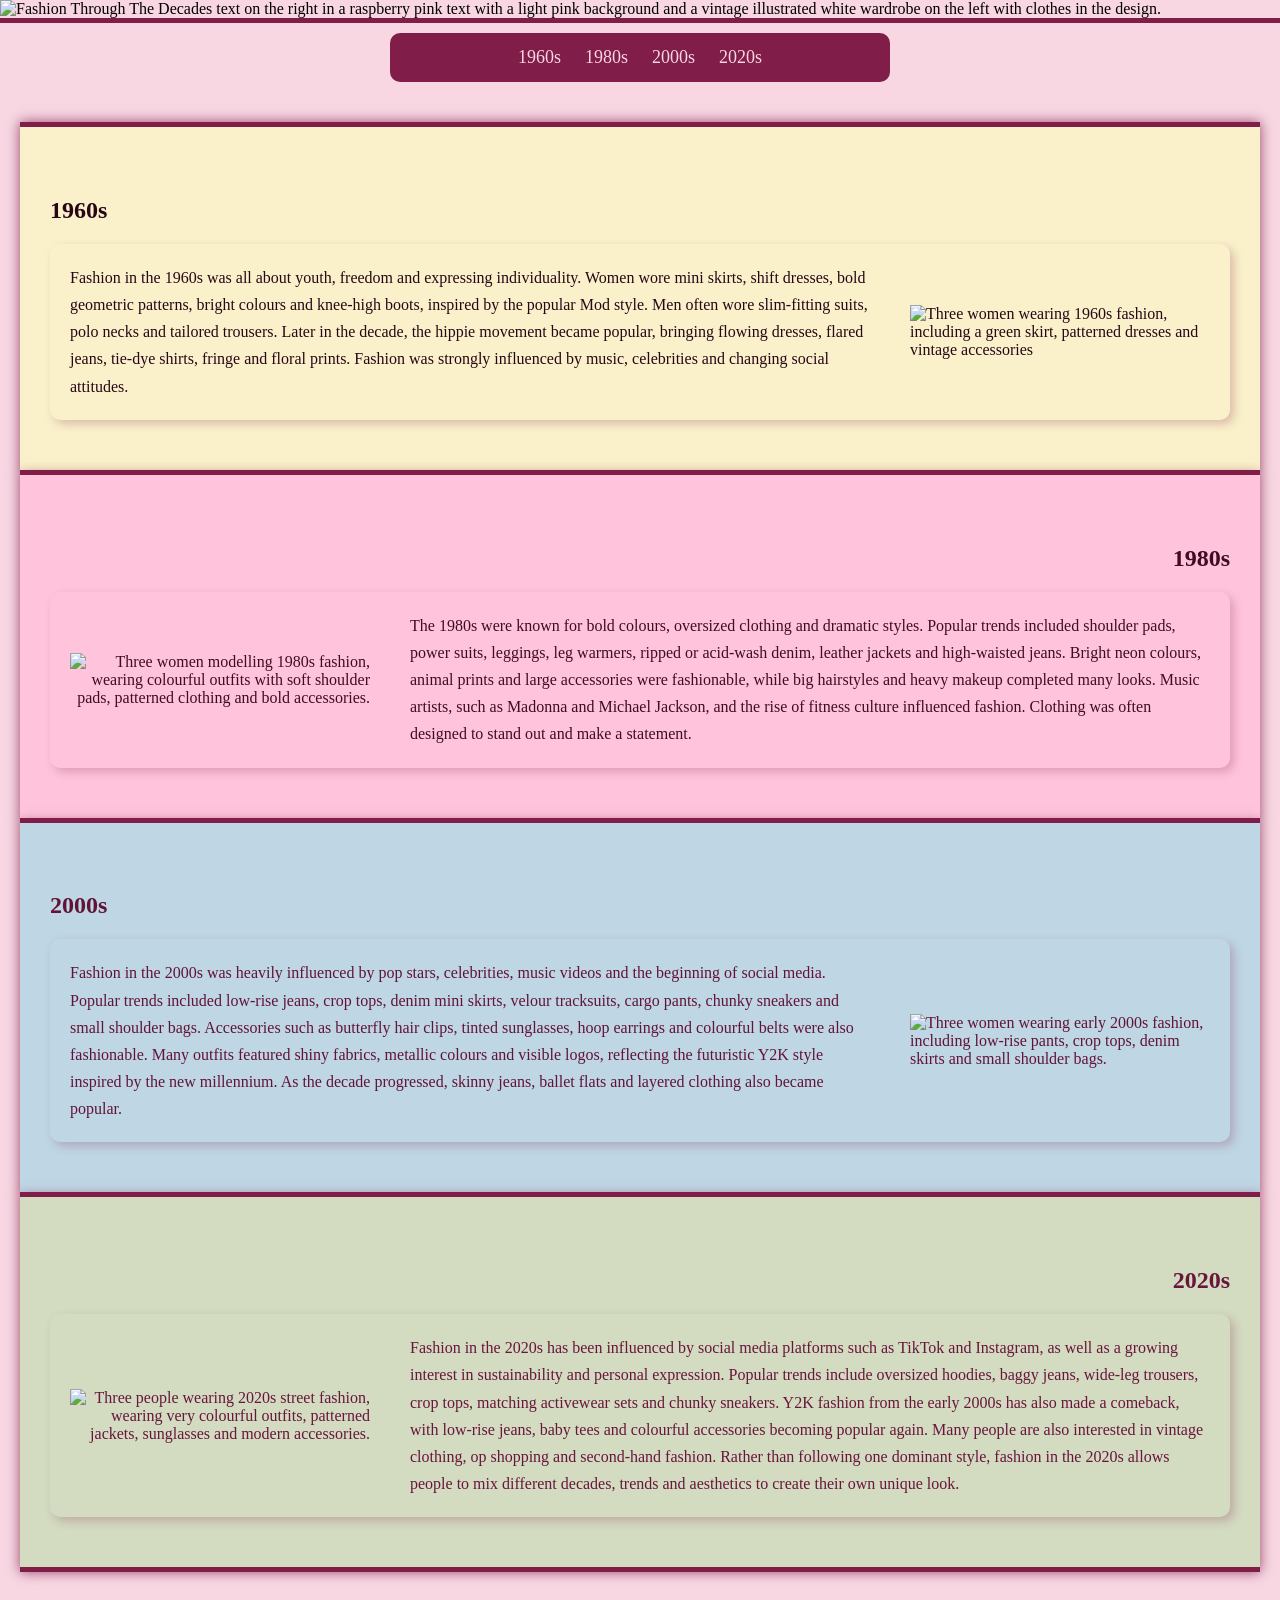
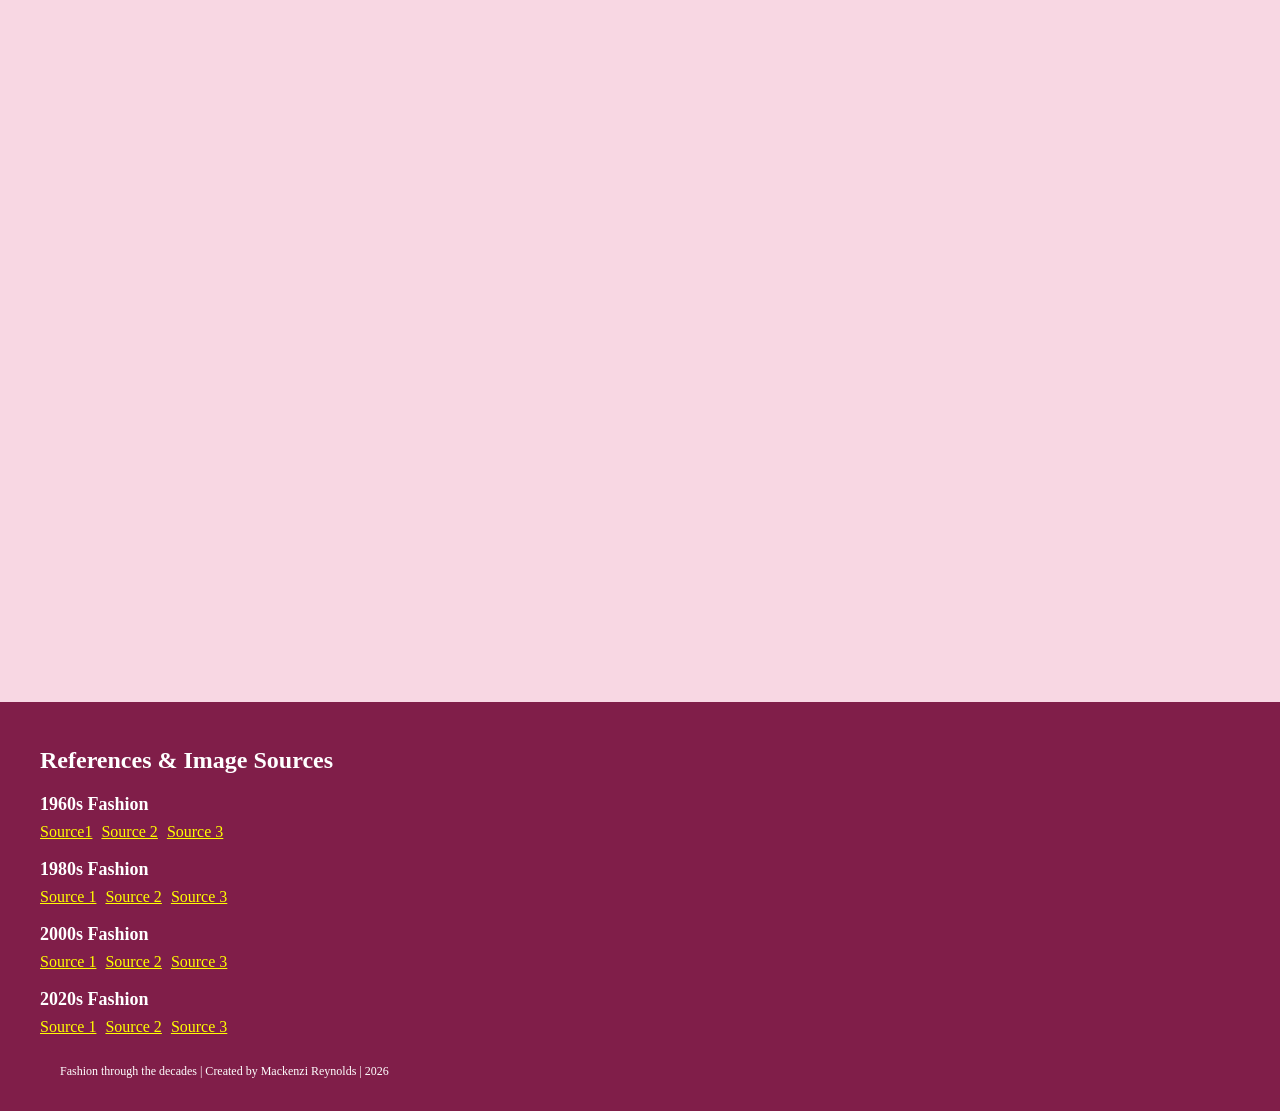
==== commit 656c302d: "Fixed alt attributes I made a mistake when coding my alt attributes for screen readers and accidenta" ====
--- a/index.html
+++ b/index.html
@@ -37,8 +37,7 @@
                 movement became popular, bringing flowing dresses, flared jeans, tie-dye shirts, fringe and floral prints. 
                 Fashion was strongly influenced by music, celebrities and changing social attitudes. </p>
             <!-- Displays the 1960s fashion image -->
-                <img src="images/1960s.png" alt="1960s fashion" class="decade-image">
-            alt="Three women wearing 1960s fashion, including a green skirt, patterned dresses and vintage accessories."
+                <img src="images/1960s.png" alt="Three women wearing 1960s fashion, including a green skirt, patterned dresses and vintage accessories" class="decade-image">
             </div>
             </section>
 
@@ -52,8 +51,7 @@
                  makeup completed many looks. Music artists, such as Madonna and Michael Jackson, and the rise of fitness 
                  culture influenced fashion. Clothing was often designed to stand out and make a statement. </p>
           <!-- Displays the 1980s fashion image -->
-                 <img src="images/1980s.png" alt="1980s fashion" class="decade-image">
-                alt="Three women modelling 1980s fashion, wearing colourful outfits with soft shoulder pads, patterned clothing and bold accessories."
+                 <img src="images/1980s.png" alt="Three women modelling 1980s fashion, wearing colourful outfits with soft shoulder pads, patterned clothing and bold accessories." class="decade-image">
                 </div>
         </section>
      
@@ -71,8 +69,7 @@
                 reflecting the futuristic Y2K style inspired by the new millennium. As the decade progressed, skinny jeans, ballet 
                 flats and layered clothing also became popular. </p>
            <!-- Displays the 2000s fashion image -->
-                alt="Three women wearing early 2000s fashion, including low-rise pants, crop tops, denim skirts and small shoulder bags."
-           <img src="images/2000s.png" alt="2000s fashion" class="decade-image">
+           <img src="images/2000s.png" alt="Three women wearing early 2000s fashion, including low-rise pants, crop tops, denim skirts and small shoulder bags." class="decade-image">
             </div>
         </section>
         
@@ -89,8 +86,7 @@
                 second-hand fashion. Rather than following one dominant style, fashion in the 2020s allows people to mix different decades, trends and 
                 aesthetics to create their own unique look. </p>
                 <!-- Displays the 2020s fashion image -->
-                alt="Three people wearing 2020s street fashion, wearing very colourful outfits, patterned jackets, sunglasses and modern accessories."
-                <img src="images/2020s.png" alt="2020s fashion" class="decade-image">
+                <img src="images/2020s.png" alt="Three people wearing 2020s street fashion, wearing very colourful outfits, patterned jackets, sunglasses and modern accessories." class="decade-image">
             </div>
 
 
